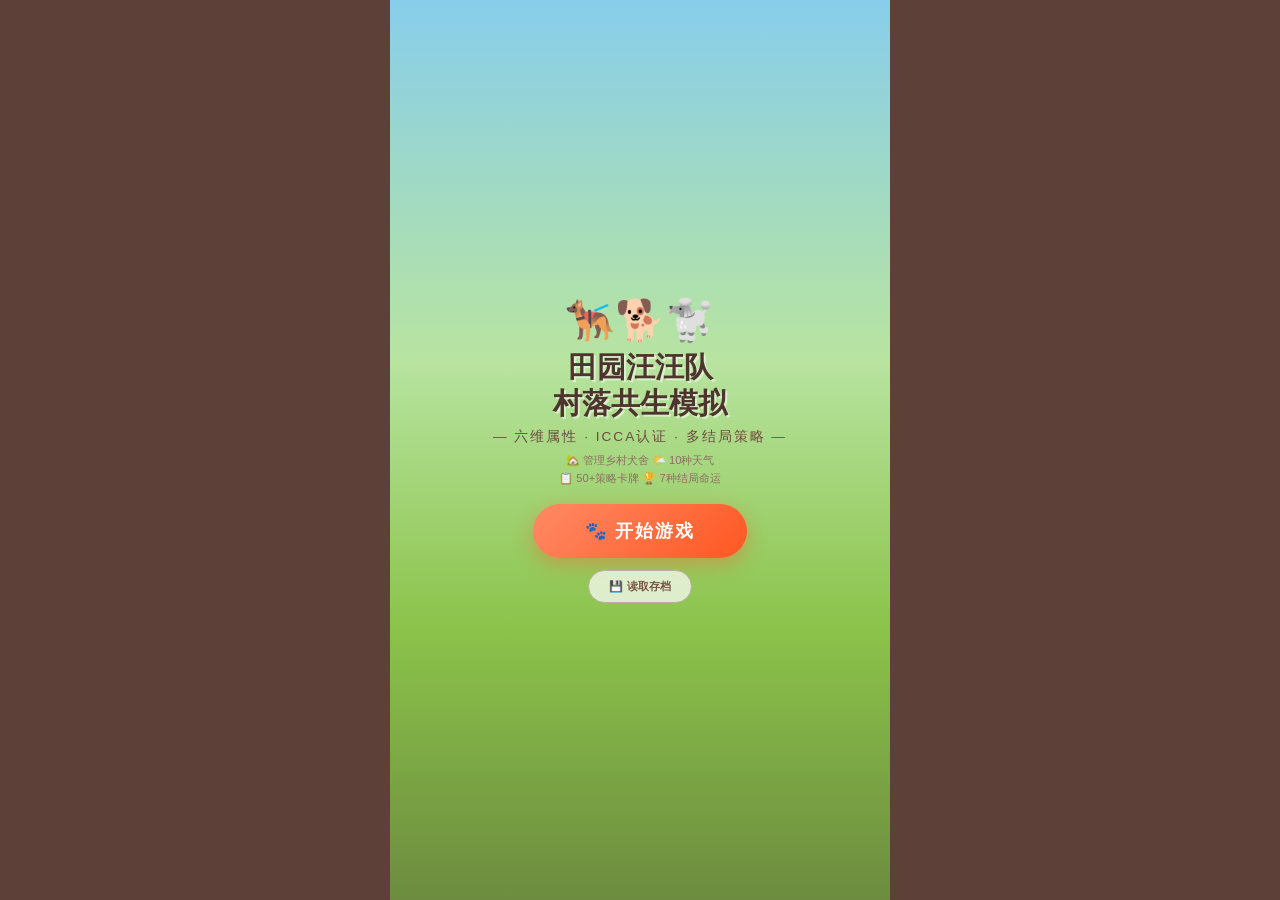
==== index.html @ 9fbe3f51 "Add files via upload" ====
<!DOCTYPE html>
<!-- saved from url=(0066)http://680636bfd48b4af28b672fd9c0dcc5d0.codebuddy.cloudstudio.run/ -->
<html lang="zh-CN"><head><meta http-equiv="Content-Type" content="text/html; charset=UTF-8"><meta name="viewport" content="width=device-width,initial-scale=1.0,maximum-scale=1.0,user-scalable=no"><title>田园汪汪队</title>
<style>
*{margin:0;padding:0;box-sizing:border-box}
body{font-family:"PingFang SC","Microsoft YaHei",sans-serif;background:#5D4037;overflow-x:hidden;-webkit-tap-highlight-color:transparent;user-select:none}
#app{max-width:500px;min-height:100vh;margin:0 auto;position:relative;overflow:hidden}
.bgl{position:absolute;inset:0;z-index:0;transition:background 1s}
.bg-sunny{background:linear-gradient(180deg,#87CEEB,#A5D6A7 50%,#81C784)}
.bg-spring{background:linear-gradient(180deg,#B3E5FC,#F8BBD0 40%,#C8E6C9)}
.bg-autumn{background:linear-gradient(180deg,#FFCC80,#FFAB91 50%,#A1887F)}
.bg-drizzle{background:linear-gradient(180deg,#90A4AE,#B0BEC5 50%,#C5E1A5)}
.bg-storm{background:linear-gradient(180deg,#37474F,#546E7A 50%,#78909C)}
.bg-night{background:linear-gradient(180deg,#0D1B2A,#1B2838 50%,#263238)}
.bg-sand{background:linear-gradient(180deg,#D7CCC8,#A1887F 50%,#8D6E63)}
.bg-snow{background:linear-gradient(180deg,#E3F2FD,#BBDEFB 50%,#CFD8DC)}
.bg-rainbow{background:linear-gradient(180deg,#B3E5FC,#FFF9C4 30%,#C8E6C9 60%,#FFE0B2 85%,#81C784)}
.bg-fog{background:linear-gradient(180deg,#CFD8DC,#ECEFF1 50%,#D7CCC8)}
#tscr{position:absolute;inset:0;z-index:100;display:flex;flex-direction:column;align-items:center;justify-content:center;background:linear-gradient(180deg,#87CEEB,#b8e4a0 40%,#8BC34A 70%,#6d8c3f);padding:16px}
.tp{font-size:2.5em;animation:bounce 1s infinite alternate}@keyframes bounce{from{transform:translateY(0)}to{transform:translateY(-8px)}}
.tl{font-size:1.8em;font-weight:900;color:#4E342E;text-shadow:2px 2px 0 rgba(255,255,255,0.5);text-align:center;line-height:1.25;margin:6px 0}
.ts{font-size:0.85em;color:#6D4C41;margin-bottom:6px;letter-spacing:2px}
.td{font-size:0.7em;color:#8D6E63;line-height:1.6;text-align:center;margin-bottom:16px;max-width:300px}
.bs1{padding:15px 52px;font-size:1.1em;font-weight:700;background:linear-gradient(135deg,#FF8A65,#FF5722);color:#fff;border:none;border-radius:50px;box-shadow:0 6px 20px rgba(255,87,34,0.4);cursor:pointer;letter-spacing:2px}
.bs1:active{transform:scale(0.95)}
#pscr{position:absolute;inset:0;z-index:110;display:none;flex-direction:column;align-items:center;justify-content:center;background:rgba(0,0,0,0.6);padding:16px}
#pscr.on{display:flex}
.pb{background:#FFFBF5;border-radius:20px;padding:20px 16px;max-width:400px;width:100%;text-align:center;box-shadow:0 12px 40px rgba(0,0,0,0.3)}
.pti{font-size:1.1em;font-weight:800;color:#4E342E;margin-bottom:4px}
.pts{font-size:0.75em;color:#8D6E63;margin-bottom:14px;line-height:1.4}
.po{display:block;width:100%;padding:12px;margin-bottom:8px;border:2px solid #E0E0E0;border-radius:14px;background:#fff;text-align:left;cursor:pointer;transition:all .2s}
.po:active{background:#FFF3E0;border-color:#FF8A65}
.poi{font-size:1.4em;margin-right:6px;vertical-align:middle}
.pon{font-weight:700;color:#5D4037;font-size:0.9em}
.pod{font-size:0.68em;color:#8D6E63;margin-top:2px}
#gs{position:absolute;inset:0;z-index:50;display:none;flex-direction:column}
#gs.on{display:flex}
.topb{display:flex;justify-content:space-between;align-items:center;padding:8px 12px;background:rgba(255,255,255,0.78);backdrop-filter:blur(10px);-webkit-backdrop-filter:blur(10px);border-bottom:1px solid rgba(139,195,74,0.3);z-index:5;flex-wrap:wrap;gap:4px}
.wi{display:flex;align-items:center;gap:5px;font-size:0.82em;font-weight:700;color:#4E342E}
.ib{font-size:0.65em;font-weight:700;padding:3px 10px;border-radius:12px;background:#E8F5E9;color:#2E7D32;border:1px solid #A5D6A7}
.tb{font-size:0.75em;font-weight:700;color:#6D4C41;background:rgba(255,255,255,0.8);padding:3px 12px;border-radius:16px;border:1px solid rgba(139,195,74,0.4)}
.iw{padding:6px 12px;background:rgba(255,255,255,0.6);z-index:5}
.il{font-size:0.68em;font-weight:700;color:#4E342E;margin-bottom:4px}
.isd{display:flex;gap:4px}
.ist{flex:1;height:10px;border-radius:5px;background:rgba(0,0,0,0.08);overflow:hidden}
.isf{height:100%;border-radius:5px;transition:width .5s}
.ist.lk .isf{background:#BDBDBD}.ist.dn .isf{background:#66BB6A}.ist.ac .isf{background:#FFA726}
.isn{display:flex;justify-content:space-between;font-size:0.55em;color:#8D6E63;padding:0 2px;margin-top:2px}
.isp{text-align:center;font-size:0.62em;font-weight:700;margin-top:3px}
.aw{padding:6px 12px;background:rgba(255,255,255,0.5);z-index:5}
.ag6{display:grid;grid-template-columns:1fr 1fr;gap:4px 8px}
.ar1{display:flex;flex-direction:column;gap:1px}
.art{display:flex;justify-content:space-between;font-size:0.67em;font-weight:700}
.atr{height:6px;background:rgba(0,0,0,0.08);border-radius:3px;overflow:hidden}
.af1{height:100%;border-radius:3px;transition:width .5s}
.cm{display:flex;gap:6px;overflow-x:auto;padding:4px 12px;background:rgba(255,255,255,0.45);z-index:5;-webkit-overflow-scrolling:touch}
.cmc{flex-shrink:0;padding:4px 10px;border-radius:12px;font-size:0.6em;font-weight:700;background:rgba(255,255,255,0.8);border:1px solid #E0E0E0;cursor:pointer;white-space:nowrap}
.cmc:active{background:#FFF3E0}
.mc{flex:1;display:flex;overflow:hidden;z-index:5}
.ca{flex:1;overflow-y:auto;padding:8px 10px 12px;-webkit-overflow-scrolling:touch}
.sb{width:44px;background:rgba(255,255,255,0.55);display:flex;flex-direction:column;align-items:center;padding-top:6px;gap:4px;border-left:1px solid rgba(139,195,74,0.3)}
.sbb{width:34px;height:34px;border-radius:10px;background:rgba(255,255,255,0.8);border:1px solid #E0E0E0;display:flex;align-items:center;justify-content:center;font-size:1em;cursor:pointer;position:relative}
.sbb:active{background:#FFF3E0}.sbb .dot{position:absolute;top:-2px;right:-2px;width:8px;height:8px;border-radius:50%;background:#FF5722}
.sl{display:inline-block;font-size:0.74em;font-weight:700;color:#6D4C41;background:rgba(255,255,255,0.6);padding:4px 12px;border-radius:14px;margin-bottom:6px}
.tgr{display:flex;gap:4px;margin-bottom:6px;flex-wrap:wrap}
.tgb{padding:3px 10px;font-size:0.62em;font-weight:600;border-radius:10px;border:1px solid #E0E0E0;background:rgba(255,255,255,0.7);cursor:pointer;white-space:nowrap}
.tgb.on{background:#FF8A65;color:#fff;border-color:#FF5722}
.cdg{display:grid;grid-template-columns:1fr 1fr;gap:6px}
.cd1{background:rgba(255,255,255,0.9);border-radius:12px;padding:10px 8px;cursor:pointer;box-shadow:0 2px 8px rgba(0,0,0,0.06);border:2px solid transparent;position:relative;overflow:hidden;transition:all .2s}
.cd1:active{transform:scale(0.96)}.cd1.ch{border-color:#FF5722;box-shadow:0 0 0 3px rgba(255,87,34,0.2);background:#FFF3E0}
.cd1.lk{opacity:0.4;pointer-events:none;filter:grayscale(0.3)}
.ctg{position:absolute;top:5px;right:5px;font-size:0.5em;padding:1px 6px;border-radius:7px;font-weight:700;color:#fff}
.ctg-r{background:#E91E63}.ctg-w{background:#1976D2}.ctg-d{background:#D32F2F}.ctg-l{background:#9E9E9E}.ctg-s{background:#00897B}
.ci1{font-size:1.2em;margin-bottom:2px}.ct1{font-size:0.72em;font-weight:700;color:#4E342E;line-height:1.25;margin-bottom:2px}
.cs1{font-size:0.6em;color:#795548;line-height:1.3}.sp{color:#2E7D32;font-weight:700}.sm{color:#C62828;font-weight:700}
.ch1{font-size:0.55em;color:#9E9E9E;margin-top:2px}
.br{display:flex;gap:8px;padding:8px 10px 14px;z-index:5}
.bk{flex:1;padding:10px;font-size:0.78em;font-weight:600;background:rgba(255,255,255,0.75);color:#795548;border:2px solid #BCAAA4;border-radius:12px;cursor:pointer;text-align:center}
.bc{flex:2;padding:10px;font-size:0.84em;font-weight:700;background:linear-gradient(135deg,#FF8A65,#FF5722);color:#fff;border:none;border-radius:12px;cursor:pointer;box-shadow:0 3px 10px rgba(255,87,34,0.3);letter-spacing:1px}
.bc:disabled{opacity:0.35;pointer-events:none}
.mbg{display:none;position:fixed;inset:0;z-index:200;background:rgba(0,0,0,0.45);justify-content:center;align-items:center;padding:16px}
.mbg.on{display:flex}
.mbx{background:#FFFBF5;border-radius:18px;padding:18px 16px;max-width:380px;width:100%;max-height:85vh;overflow-y:auto;box-shadow:0 12px 36px rgba(0,0,0,0.25);-webkit-overflow-scrolling:touch}
.mbx.wd{max-width:440px}
.mt{font-size:1em;font-weight:800;color:#4E342E;text-align:center;margin-bottom:12px}
.mbtn{display:block;width:100%;padding:10px 12px;margin-bottom:6px;border-radius:12px;border:2px solid #E0E0E0;background:#fff;font-size:0.8em;cursor:pointer;text-align:left;font-weight:600;color:#5D4037}
.mbtn:active{background:#FFF3E0;border-color:#FF8A65}
.mbs{font-size:0.7em;color:#795548;margin-top:2px;font-weight:400}
.mcc{width:100%;padding:8px;font-size:0.75em;background:transparent;color:#9E9E9E;border:none;cursor:pointer;border-radius:8px;margin-top:2px}
.evi{font-size:2.8em;margin-bottom:8px}.evn{font-size:1em;font-weight:800;color:#4E342E;margin-bottom:6px}
.evt{font-size:0.78em;color:#795548;margin-bottom:4px;line-height:1.4}
.eve{font-size:0.74em;color:#6D4C41;margin-bottom:12px}
.evc{display:flex;flex-direction:column;gap:6px;margin-bottom:10px}
.evch{padding:10px 12px;border-radius:10px;border:2px solid #E0E0E0;background:#fff;cursor:pointer;font-size:0.78em;font-weight:600;color:#5D4037;text-align:left}
.evch:active{background:#FFF8E1}
.bo{padding:10px 40px;font-size:0.85em;font-weight:700;background:#FF8A65;color:#fff;border:none;border-radius:30px;cursor:pointer}
.pl{display:flex;flex-direction:column;gap:8px}
.pii{display:flex;align-items:center;gap:8px;padding:8px;border-radius:12px;background:rgba(255,255,255,0.6);cursor:pointer}
.pi-ico{font-size:1.6em}.pi-nm{font-size:0.78em;font-weight:700;color:#4E342E}.pi-de{font-size:0.65em;color:#8D6E63}
.pi-br{height:5px;background:rgba(0,0,0,0.08);border-radius:3px;margin-top:3px}.pi-fl{height:100%;border-radius:3px;background:#66BB6A;transition:width .3s}
.kc{background:#FFF8E1;border-radius:12px;padding:12px;margin-bottom:8px;border:2px dashed #FFCC80}
.kci{font-size:1.8em;margin-bottom:4px}.kct{font-size:0.8em;font-weight:700;color:#E65100;margin-bottom:4px}
.kcx{font-size:0.68em;color:#6D4C41;line-height:1.5}.kn{display:inline-block;padding:2px 8px;border-radius:8px;background:#FF5722;color:#fff;font-size:0.6em;font-weight:700;margin-left:6px}
.agr{display:grid;grid-template-columns:1fr 1fr;gap:6px}
.aci{padding:8px;border-radius:10px;background:rgba(255,255,255,0.6);text-align:center;border:1px solid #E0E0E0}
.aci.dn{background:#FFF3E0;border-color:#FFCC80}.aci-ico{font-size:1.4em}.aci-nm{font-size:0.65em;font-weight:700;color:#4E342E;margin-top:2px}.aci-st{font-size:0.58em;color:#9E9E9E;margin-top:2px}.aci.dn .aci-st{color:#FF8A65}
.rp{font-size:0.8em;font-weight:700;color:#4E342E;margin-bottom:4px}
.ri{display:flex;justify-content:space-between;font-size:0.7em;padding:3px 0;border-bottom:1px dotted #E0E0E0}
.rsc{padding:2px 8px;border-radius:8px;font-size:0.75em;font-weight:700}
.rse{background:#E8F5E9;color:#2E7D32}.rsg{background:#FFF8E1;color:#F57F17}.rsp{background:#FFEBEE;color:#C62828}
#escr{display:none;position:fixed;inset:0;z-index:300;flex-direction:column;justify-content:center;align-items:center;padding:16px}
#escr.on{display:flex}
.eb{position:absolute;inset:0}.eb-p{background:linear-gradient(180deg,#FFF176,#A5D6A7,#66BB6A)}.eb-n{background:linear-gradient(180deg,#CFD8DC,#FFECB3,#FFF9C4)}.eb-b{background:linear-gradient(180deg,#37474F,#546E7A,#455A64)}.eb-h{background:linear-gradient(180deg,#FFE082,#FFCC80,#FF8A65,#E91E63,#9C27B0)}
.ep{position:relative;z-index:1;background:rgba(255,255,255,0.93);border-radius:20px;padding:24px 18px;max-width:400px;width:100%;text-align:center;box-shadow:0 16px 60px rgba(0,0,0,0.3);max-height:90vh;overflow-y:auto}
.ei{font-size:3em;margin-bottom:8px}.et{font-size:1.3em;font-weight:900;color:#4E342E;margin-bottom:4px}.esu{font-size:0.85em;font-weight:700;color:#E91E63;margin-bottom:8px}.esc{font-size:1.8em;font-weight:800;color:#E91E63;margin:8px 0}
.ed{text-align:left;font-size:0.72em;color:#6D4C41;line-height:1.8;margin-bottom:10px}
.esy{font-size:0.78em;color:#5D4037;line-height:1.6;margin-bottom:14px;text-align:left;background:#FFF8E1;padding:10px;border-radius:10px}
.ecer{font-size:0.7em;color:#8D6E63;margin-bottom:10px}
.btr{padding:13px 44px;font-size:0.95em;font-weight:700;background:linear-gradient(135deg,#FF8A65,#FF5722);color:#fff;border:none;border-radius:50px;cursor:pointer;box-shadow:0 4px 16px rgba(255,87,34,0.35)}
.bsh{padding:10px 30px;font-size:0.8em;font-weight:600;background:#fff;color:#FF5722;border:2px solid #FF5722;border-radius:50px;cursor:pointer;margin:4px}
.ss{padding:10px;border-radius:12px;border:2px solid #E0E0E0;background:#fff;margin-bottom:6px;cursor:pointer;display:flex;justify-content:space-between;align-items:center}
.ss.fl{border-color:#FF8A65}.ssi{font-size:0.72em;color:#5D4037}
.spi{padding:10px;border-radius:10px;background:rgba(255,255,255,0.6);margin-bottom:6px;display:flex;align-items:center;gap:8px}
.spic{font-size:1.8em}.spit{font-size:0.75em;font-weight:700;color:#4E342E}.spid{font-size:0.63em;color:#8D6E63}.spil{font-size:0.6em;color:#795548}
.hidden{display:none!important}
@media(max-width:360px){.tl{font-size:1.5em}.cdg{grid-template-columns:1fr 1fr;gap:4px}.cd1{padding:8px 6px}.ct1{font-size:0.68em}.cs1{font-size:0.56em}}
/* Dialogue & Illustration System */
#dlgM{display:none;position:fixed;inset:0;z-index:250;flex-direction:column;justify-content:flex-end;align-items:center;padding:0 0 20px 0}
#dlgM.on{display:flex}
.dlg-bg{position:absolute;inset:0;background:rgba(0,0,0,0.6)}
.dlg-stage{position:relative;z-index:1;width:100%;max-width:480px;display:flex;flex-direction:column;gap:0;align-items:center}
.dlg-illus{width:90%;height:160px;border-radius:20px 20px 0 0;overflow:hidden;position:relative;display:flex;align-items:center;justify-content:center}
.dlg-illus img{display:none}
.dlg-illus .illus-scene{font-size:4em;text-align:center;line-height:1.3;animation:illusIn 0.5s ease}
.dlg-illus .illus-chars{display:flex;gap:16px;justify-content:center;align-items:flex-end}
.dlg-illus .illus-char{text-align:center;animation:charPop 0.4s ease;font-size:3em}
.dlg-illus .illus-char .char-name{font-size:0.18em;display:block;margin-top:2px;color:#fff;text-shadow:0 1px 3px rgba(0,0,0,0.6);font-weight:700}
@keyframes illusIn{from{opacity:0;transform:scale(0.8)}to{opacity:1;transform:scale(1)}}
@keyframes charPop{from{opacity:0;transform:translateY(20px)}to{opacity:1;transform:translateY(0)}}
.illus-sunny{background:linear-gradient(180deg,#87CEEB,#A5D6A7)}
.illus-dusk{background:linear-gradient(180deg,#FFCC80,#FF8A65)}
.illus-night{background:linear-gradient(180deg,#1A237E,#283593)}
.illus-rain{background:linear-gradient(180deg,#546E7A,#78909C)}
.illus-snow{background:linear-gradient(180deg,#E3F2FD,#BBDEFB)}
.illus-rainbow{background:linear-gradient(180deg,#FFF176,#C8E6C9,#E1BEE7)}
.illus-green{background:linear-gradient(180deg,#A5D6A7,#81C784,#4CAF50)}
.dlg-box{width:90%;background:#FFFBF5;border-radius:0 0 20px 20px;padding:16px 14px;position:relative;box-shadow:0 -4px 20px rgba(0,0,0,0.15)}
.dlg-avatar{width:56px;height:56px;border-radius:50%;background:#FFF3E0;display:flex;align-items:center;justify-content:center;font-size:2em;position:absolute;top:-32px;left:16px;border:3px solid #fff;box-shadow:0 2px 8px rgba(0,0,0,0.15)}
.dlg-name{font-size:0.78em;font-weight:800;color:#E65100;margin:6px 0 4px 64px}
.dlg-text{font-size:0.82em;color:#4E342E;line-height:1.6;min-height:60px;margin-bottom:12px}
.dlg-text.typewriter{letter-spacing:1px}
.dlg-next{float:right;padding:8px 24px;font-size:0.8em;font-weight:700;background:#FF8A65;color:#fff;border:none;border-radius:20px;cursor:pointer;animation:pulse 2s infinite}
@keyframes pulse{0%,100%{opacity:1}50%{opacity:0.6}}
.dlg-choice-wrap{display:flex;flex-direction:column;gap:6px;clear:both}
.dlg-choice{padding:10px 14px;border-radius:12px;border:2px solid #E0E0E0;background:#fff;font-size:0.78em;cursor:pointer;font-weight:600;color:#5D4037;text-align:left;transition:all 0.2s}
.dlg-choice:active{background:#FFF3E0;border-color:#FF8A65}
.dlg-skip{font-size:0.65em;color:#BDBDBD;text-align:center;cursor:pointer;margin-top:8px;clear:both}
/* Portrait-only variant */
.dlg-illus.portrait{height:200px}
.portrait-frame{display:flex;align-items:center;gap:20px;justify-content:center}
.portrait-char{font-size:5em;animation:charPop 0.5s ease;filter:drop-shadow(0 4px 8px rgba(0,0,0,0.3))}
.portrait-info{text-align:left}
.portrait-name{font-size:1.2em;font-weight:900;color:#fff;text-shadow:0 2px 6px rgba(0,0,0,0.5)}
.portrait-title{font-size:0.7em;color:rgba(255,255,255,0.85);margin-top:4px}
</style></head><body>
<div id="app">
<div class="bgl bg-sunny" id="bgl"></div>
<div id="tscr"><div class="tp">🐕‍🦺🐕🐩</div><div class="tl">田园汪汪队<br>村落共生模拟</div><div class="ts">— 六维属性 · ICCA认证 · 多结局策略 —</div><div class="td">🏡 管理乡村犬舍 🌤️ 10种天气<br>📋 50+策略卡牌 🏆 7种结局命运</div><button class="bs1" id="btnS">🐾 开始游戏</button><div style="margin-top:12px;display:flex;gap:8px"><button style="padding:8px 20px;font-size:0.7em;font-weight:600;background:rgba(255,255,255,0.7);color:#795548;border:1px solid #BCAAA4;border-radius:20px;cursor:pointer" id="btnL">💾 读取存档</button></div></div>
<div id="pscr"><div class="pb"><div class="pti">🐾 选择保育定位</div><div class="pts">不同定位影响卡牌权重和结局方向</div><button class="po" id="poDog"><span class="poi">🐶</span><span class="pon">犬群优先型</span><div class="pod">DW属性权重+30%，解锁医疗喂养卡牌</div></button><button class="po" id="poEco"><span class="poi">🌳</span><span class="pon">生态优先型</span><div class="pod">ES属性权重+30%，解锁栖息地修复卡牌</div></button><button class="po" id="poComm"><span class="poi">🏘️</span><span class="pon">社区共生型</span><div class="pod">CT属性权重+30%，解锁社区共建卡牌</div></button></div></div>
<div id="gs"><div class="topb"><div class="wi"><span id="we">☀️</span><span id="wn">晴日暖阳</span></div><span class="ib" id="ib">📋筹备申请</span><div class="tb">第<b id="tn">1</b>/30周</div></div>
<div class="iw"><div class="il">🏅 ICCA社区保育地认证</div><div class="isd" id="isd"></div><div class="isn"><span>筹备申请</span><span>实地评估</span><span>正式挂牌</span></div><div class="isp" style="color:#FF8A65" id="isp"></div></div>
<div class="aw"><div class="ag6" id="ag6"></div></div>
<div class="cm" id="cm"></div>
<div class="mc"><div class="ca"><span class="sl">📋 选择行动</span><div class="tgr" id="tgr"></div><div class="cdg" id="cdg"></div></div>
<div class="sb"><div class="sbb" id="sbP">🤝</div><div class="sbb" id="sbK">📖<span class="dot" id="kdot" style="display:none"></span></div><div class="sbb" id="sbA">🏆</div><div class="sbb" id="sbR">📊</div><div class="sbb" id="sbSp">🏔️</div><div class="sbb" id="sbSv">💾</div></div></div>
<div class="br"><button class="bk" id="btnSkip">😴 暂缓休整</button><button class="bc" id="btnCf" disabled="">✅ 确认执行</button></div></div>
<div class="mbg" id="chM"><div class="mbx" id="chB"></div></div>
<div class="mbg" id="evM"><div class="mbx" id="evB"></div></div>
<div class="mbg" id="ifM"><div class="mbx wd" id="ifB"></div></div>
<div class="mbg" id="qzM"><div class="mbx" id="qzB"></div></div>
<div id="escr"><div class="eb" id="eB"></div><div class="ep" id="eP"></div></div>
<div id="dlgM"><div class="dlg-bg"></div><div class="dlg-stage" id="dlgS"></div></div>
</div>
<script>
(function(){
"use strict";

// DOM
const $=id=>document.getElementById(id);
let bgl,tscr,pscr,gs,we,wn,ib,tn,isd,isp,ag6,cm,tgr,cdg,bCf,bSk,bS,kdot;
let chM,chB,evM,evB,ifM,ifB,qzM,qzB,escr,eB,eP,dlgM,dlgS,dlgAvatar,dlgName,dlgText,dlgNext,dlgChoices,dlgSkip;
function iD(){
bgl=$('bgl');tscr=$('tscr');pscr=$('pscr');gs=$('gs');
we=$('we');wn=$('wn');ib=$('ib');tn=$('tn');isd=$('isd');isp=$('isp');
ag6=$('ag6');cm=$('cm');tgr=$('tgr');cdg=$('cdg');
bCf=$('btnCf');bSk=$('btnSkip');bS=$('btnS');kdot=$('kdot');
chM=$('chM');chB=$('chB');evM=$('evM');evB=$('evB');
ifM=$('ifM');ifB=$('ifB');qzM=$('qzM');qzB=$('qzB');
escr=$('escr');eB=$('eB');eP=$('eP');
dlgM=$('dlgM');dlgS=$('dlgS');
}iD();

// Constants
const AK=['DW','ES','CT','FS','PH','CE'],AN={DW:'犬群福利',ES:'生态安全',CT:'社区信任',FS:'资金稳定',PH:'公众热度',CE:'保育认证'};
const AW={DW:1.2,ES:1.5,CT:1.3,FS:0.8,PH:1.0,CE:2.0};
const CK=['boundary','governance','dual','value'],CN={boundary:'🐾保育空间边界',governance:'🤝社区协同治理',dual:'🌱生态犬只保护',value:'🏡多元价值共生'};
const WL=[{id:'晴日暖阳',e:'☀️',c:'bg-sunny',w:16},{id:'微风暮春',e:'🌸',c:'bg-spring',w:14},{id:'秋高气爽',e:'🍂',c:'bg-autumn',w:12},{id:'绵绵小雨',e:'🌧️',c:'bg-drizzle',w:10},{id:'连绵暴雨',e:'⛈️',c:'bg-storm',w:8},{id:'浓墨暗夜',e:'🌙',c:'bg-night',w:7},{id:'狂风沙尘',e:'💨',c:'bg-sand',w:6},{id:'暴雪寒天',e:'❄️',c:'bg-snow',w:6},{id:'雨后虹光',e:'🌈',c:'bg-rainbow',w:4},{id:'浓雾锁山',e:'🌫️',c:'bg-fog',w:4}];

function rW(){let t=0;WL.forEach(w=>t+=w.w);let r=Math.random()*t;for(let w of WL){r-=w.w;if(r<=0)return w;}return WL[0];}
function sW(w){S.weather=w.id;we.textContent=w.e;wn.textContent=w.id;bgl.className='bgl '+w.c;}

// State
let S,eq=[];
function nS(){return {DW:80,ES:70,CT:75,FS:90,PH:60,CE:30,turn:1,weather:'晴日暖阳',ceCap:180,ceCapReduced:false,chosen:null,choiceData:null,fsNeg:0,ongoingPenalty:null,gameOver:false,iccaPhase:1,iccaApplied:false,iccaRetry:0,iccaRetryCD:0,criteria:{boundary:15,governance:20,dual:18,value:8},pos:'',posWB:{},partners:{petbrand:{unlocked:1,favor:0},agri:{unlocked:1,favor:0},uni:{unlocked:1,favor:0},foundation:{unlocked:0,favor:0},media:{unlocked:1,favor:0}},_lC:[],_kT:0,_qA:0,_aF:{},_aFS:0,_aVC:0,_aVN:0,_aMC:0,_aVol:0,rData:[],spaces:{hill:{lv:1},farm:{lv:1},green:{lv:1}},_ended:0,_eT:'',_eS:'',cF:'all',_buffDogFood:0,_buffEco:0,_buffVol:0,_buffFund:0,_buffPub:0,_dFlags:{},_dQueue:[],_dPause:0};}
S=nS();

// Helpers
function cv(k,v){return Math.max(0,Math.min(S.ceCap,Math.round(v)));}
function vl(k){return cv(k,S[k]||0);}
function pc(k){return Math.round(vl(k)/180*100);}
function ac(v){return v>100?'#2E7D32':v>50?'#E65100':v>20?'#C62828':'#B71C1C';}
function fe(ef){if(!ef)return'';let a=[];for(let k in ef){if(k==='label')continue;let v=ef[k];if(typeof v==='object'&&v.lo!==undefined)v=v.lo+'~'+v.hi;let s=Number(v)>0?'+':'',c=Number(v)>0?'sp':'sm';a.push(`<span class="${c}">${s}${v} ${AN[k]||k}</span>`);}return a.join(' ');}
function ae(ef){if(!ef)return;for(let k in ef){let v=ef[k];if(typeof v==='object'&&v.lo!==undefined)S[k]=(S[k]||0)+Math.floor(Math.random()*(v.hi-v.lo+1))+v.lo;else if(typeof v==='number')S[k]=(S[k]||0)+v;}}
function ca(){AK.forEach(k=>S[k]=cv(k,S[k]));}
function rd(mn,mx){return Math.floor(Math.random()*(mx-mn+1))+mn;}

// Cards
const RC=[{id:'R01',ic:'💉',nm:'全犬狂犬疫苗接种',ef:{DW:12,CT:5,FS:-6},ch:[{l:'免费接种',DW:12,CT:5,FS:-6},{l:'低价自费',DW:9,FS:4,CT:-3}],ou:function(){S._aF.R01=1;S._aVN++;}},{id:'R02',ic:'🏥',nm:'分龄绝育手术',ef:{DW:10,ES:3,FS:-8},ch:[{l:'普惠绝育',DW:10,ES:3,FS:-8},{l:'精简绝育',DW:6,ES:1,FS:-3}]},{id:'R03',ic:'🥫',nm:'幼犬辅食采购',ef:{DW:15,FS:-10},ch:[{l:'高端辅食',DW:15,FS:-10},{l:'平价口粮',DW:8,FS:-3}]},{id:'R04',ic:'🔧',nm:'病犬隔离病房修缮',ef:{DW:11,FS:-7},tip:'降低疫病随机概率'},{id:'R05',ic:'🌱',nm:'周边草木复种',ef:{ES:13},crt:'boundary',crtC:8},{id:'R06',ic:'🏔️',nm:'山野兽洞巡查',ef:{ES:9},crt:'dual',crtC:5},{id:'R07',ic:'💧',nm:'水源地围挡建设',ef:{ES:10,CT:4,FS:-5},crt:'dual',crtC:6},{id:'R08',ic:'📢',nm:'进村养犬普法',ef:{CT:14},ch:[{l:'免费科普',CT:14},{l:'有偿上门',CT:-5,FS:7}],crt:'governance',crtC:8},{id:'R09',ic:'🎫',nm:'家养犬绝育优惠赠送',ef:{CT:12,FS:-5},crt:'governance',crtC:6},{id:'R10',ic:'💝',nm:'宠物店联名募捐',ef:{FS:11,PH:7},crt:'value',crtC:5},{id:'R11',ic:'📱',nm:'犬舍日常短视频',ef:{PH:15},ou:function(){S._aVC++;}},{id:'R12',ic:'📊',nm:'犬群健康普查',ef:{DW:7},ou:function(){S._aMC++;}},{id:'R13',ic:'🔬',nm:'生态环境监测',ef:{ES:8},ou:function(){S._aMC++;}},{id:'R14',ic:'📝',nm:'村民满意度调查',ef:{CT:6},crt:'governance',crtC:5},{id:'R15',ic:'📋',nm:'资金使用公示',ef:{CT:5,PH:4},crt:'value',crtC:5}];
const WCM={'晴日暖阳':{id:'W01',ic:'🎪',nm:'山林领养开放日',ef:{CT:10,PH:12,DW:5},crt:'governance',crtC:8,ou:function(){S._aF.W01=1;}},'微风暮春':{id:'W05',ic:'🌿',nm:'户外投喂',ef:{DW:10,PH:4}},'秋高气爽':{id:'W06',ic:'🔍',nm:'野外搜救',ef:{DW:11,ES:7}},'连绵暴雨':{id:'W02',ic:'🚿',nm:'犬舍排水抢修',ef:{DW:8},tip:'规避FS-15漏水'},'暴雪寒天':{id:'W03',ic:'🔥',nm:'暖粮公益众筹',ef:{FS:18,PH:6},crt:'value',crtC:6},'浓墨暗夜':{id:'W04',ic:'🏮',nm:'夜间深山搜救',ef:{DW:16,CT:-6}},'雨后虹光':{id:'W08',ic:'🎥',nm:'保育直播',ef:{CE:10,DW:3,ES:3,CT:3,FS:3,PH:3},crt:'value',crtC:8},'浓雾锁山':{id:'W07',ic:'📋',nm:'生态探查',ef:{ES:14,CE:5},crt:'dual',crtC:8}};
const RARE=[{id:'U01',ic:'📐',nm:'对接农林院调研队',ul:{ES:100},ef:{CE:22,ES:18,FS:-9},crt:'dual',crtC:12},{id:'U02',ic:'📄',nm:'乡村公益补贴申请',ul:{CT:90},ef:{FS:32,CT:5},crt:'value',crtC:8},{id:'U03',ic:'👥',nm:'组建村民保育志愿队',ul:{CT:85,ES:85},ef:{CE:25,CT:10,ES:10},crt:'governance',crtC:15,ou:function(){S._aVol+=20;}},{id:'U04',ic:'🔬',nm:'山林原生物种普查',ul:{CE:40},ef:{CE:18,ES:15},crt:'dual',crtC:10,ou:function(){S._aMC+=3;}},{id:'U05',ic:'🌾',nm:'共建生态试验田',ul:{ES:60,CE:30},ef:{CE:16,ES:12,FS:-8},crt:'value',crtC:8},{id:'U06',ic:'🏅',nm:'公益基地挂牌仪式',ul:{CE:120},ef:{CE:30,PH:15,CT:12},crt:'boundary',crtC:15}];
const POS_R={dog:[{id:'PD01',ic:'🏠',nm:'流浪犬临时安置点建设',ef:{DW:18,FS:-8,CE:5},crt:'boundary',crtC:6},{id:'PD02',ic:'🧓',nm:'老年犬关怀计划',ef:{DW:14,CT:6,FS:-4}},{id:'PD03',ic:'🩹',nm:'伤残犬救助专项',ef:{DW:20,FS:-12,CT:3}}],eco:[{id:'PE01',ic:'🦌',nm:'野生动物通道搭建',ef:{ES:18,CE:6,FS:-7},crt:'boundary',crtC:8},{id:'PE02',ic:'🌿',nm:'原生植物复种计划',ef:{ES:14,CE:4},crt:'dual',crtC:6},{id:'PE03',ic:'🗺️',nm:'犬只活动区域划定',ef:{ES:12,CT:5,DW:4},crt:'boundary',crtC:6}],comm:[{id:'PC01',ic:'🏫',nm:'村民养犬培训学校',ef:{CT:18,PH:8,FS:-5},crt:'governance',crtC:8},{id:'PC02',ic:'🦮',nm:'犬只巡逻队组建',ef:{CT:14,DW:6},crt:'governance',crtC:6},{id:'PC03',ic:'🎪',nm:'乡村宠物友好市集',ef:{CT:12,PH:10,FS:6},crt:'value',crtC:6}]};
const BAD=[{id:'N01',ic:'⚠️',nm:'倒卖适龄幼犬',ef:{FS:45,DW:-30,CT:-25},permCE:-15,pd:'CE上限永久-15'},{id:'N02',ic:'🚫',nm:'违规占地扩犬舍',ef:{FS:20,ES:-35},ongCT:4,od:'每回合自动CT-4',crt:'boundary',crtC:-20}];
const PTC=[{pid:'petbrand',ic:'🥫',nm:'联名爱心粮',ef:{FS:15,PH:8}},{pid:'agri',ic:'🌾',nm:'专家指导种植',ef:{ES:12,CE:6}},{pid:'uni',ic:'🧑‍🎓',nm:'招募志愿者',ef:{DW:10,CT:7,FS:-3}},{pid:'foundation',ic:'📋',nm:'申请保育项目',ef:{FS:30,CE:10},uct:70},{pid:'media',ic:'🎥',nm:'拍摄纪录片',ef:{PH:20,CT:5}}];
const SPC=[{id:'hill',ic:'🏔️',nm:'后山栖息地',desc:'犬只自由活动区+野生动物庇护所',ml:3,cFS:[0,15,30],uEf:[{ES:6},{ES:10,DW:4},{ES:16,CE:8}],lN:['未开发','生态巡查','饮水点','原生植物区'],acts:[{id:'SH01',ic:'🔍',nm:'后山生态巡查',ef:{ES:8,CE:3},lv:1},{id:'SH02',ic:'💧',nm:'搭建饮水点',ef:{ES:12,DW:3,FS:-4},lv:2},{id:'SH03',ic:'🌳',nm:'原生植物保护区',ef:{ES:18,CE:6,FS:-6},lv:3}]},{id:'farm',ic:'🌾',nm:'农田共生区',desc:'有机菜园+农作物看护区',ml:3,cFS:[0,12,25],uEf:[{FS:8},{FS:14,CT:4},{FS:22,CT:8,ES:4}],lN:['未开发','蔬菜自给','犬粪堆肥','生态农产品'],acts:[{id:'SF01',ic:'🥬',nm:'种植有机蔬菜',ef:{FS:10,DW:4},lv:1},{id:'SF02',ic:'♻️',nm:'犬粪堆肥系统',ef:{FS:8,ES:6,CE:4},lv:2},{id:'SF03',ic:'🛒',nm:'农产品售卖',ef:{FS:20,PH:8,CT:5},lv:3}]},{id:'green',ic:'🏡',nm:'村落绿地',desc:'村民休闲+犬只互动区',ml:3,cFS:[0,10,22],uEf:[{CT:6},{CT:12,PH:6},{CT:18,PH:12,DW:5}],lN:['未开发','宠物游乐设施','社区活动','宠物友好示范街'],acts:[{id:'SG01',ic:'🎠',nm:'宠物游乐设施',ef:{CT:8,PH:6,FS:-4},lv:1},{id:'SG02',ic:'🎉',nm:'社区犬友活动',ef:{CT:12,PH:8},lv:2},{id:'SG03',ic:'🏘️',nm:'宠物友好示范街',ef:{CT:20,PH:14,FS:-8},lv:3}]}];
const MIS=[{ic:'🍞',nm:'大量投喂不做绝育',desc:'村民大量投喂流浪犬但没做绝育...',wg:{l:'继续投喂吧',ef:{DW:5,ES:-15,CE:-10},crt:'dual',cc:-15},cg:{l:'先绝育再科学投喂',ef:{DW:3,ES:5},crt:'dual',cc:10,cCE:5}},{ic:'🐕',nm:'随意放生外来品种犬',desc:'有人要把宠物犬放生到后山...',wg:{l:'后山那么大没事',ef:{ES:-20,CT:-8},crt:'boundary',cc:-10},cg:{l:'送往救助站找领养',ef:{FS:-5,CT:5},crt:'boundary',cc:8}},{ic:'🗑️',nm:'垃圾丢弃山林',desc:'打扫犬舍后工人想倒到山林里...',wg:{l:'山林大一点垃圾没事',ef:{ES:-12,CT:-6},crt:'dual',cc:-10},cg:{l:'分类处理做有机肥',ef:{ES:6},crt:'dual',cc:8,cCE:4}},{ic:'☠️',nm:'毒杀周边野生动物',desc:'有人说后山野生动物传染疾病...',wg:{l:'投放鼠药毒杀',ef:{ES:-25},crt:'dual',cc:-20,pCE:-10},cg:{l:'搭建防护围栏巡查',ef:{ES:8,FS:-4},crt:'dual',cc:10,cCE:8}},{ic:'🤒',nm:'隐瞒犬只疫病',desc:'发现有犬只疑似传染病...',wg:{l:'先观察几天',ef:{DW:-18,CT:-10},crt:'governance',cc:-12},cg:{l:'立即隔离并公示',ef:{DW:-5,CT:3},crt:'governance',cc:10,cCE:6}},{ic:'📣',nm:'过度商业化募捐',desc:'有人建议夸大悲惨故事吸引捐款...',wg:{l:'编感人故事募捐',ef:{FS:20,PH:-15,CT:-8},crt:'value',cc:-12},cg:{l:'透明公开如实报',ef:{FS:8,PH:5},crt:'value',cc:8}},{ic:'🏗️',nm:'占用基本农田',desc:'犬舍不够用有人提议占农田...',wg:{l:'先建了再说',ef:{ES:-15,CT:-12},crt:'boundary',cc:-15},cg:{l:'申请闲置宅基地',ef:{FS:-10,CT:4},crt:'boundary',cc:8,cCE:5}},{ic:'🚫',nm:'禁止村民进入保育区',desc:'有人建议把保育区完全封闭...',wg:{l:'封闭管理最安全',ef:{CT:-20},crt:'governance',cc:-15},cg:{l:'开放参观并科普',ef:{CT:8,PH:6},crt:'governance',cc:10,cCE:4}}];
const KC=[{ic:'🐕',title:'流浪犬绝育为什么能保护生态？',text:'绝育能控制流浪犬数量，减少它们对野生动物的捕食压力。一只未绝育母犬一年可繁殖两窝，科学绝育是保育第一步！'},{ic:'🦊',title:'如何让狗狗和野生动物和平共处？',text:'划定犬只活动范围，后山核心区禁止犬只进入。给野生动物留出安全通道和饮水点，定期监测双方活动轨迹。'},{ic:'💉',title:'乡村犬舍防疫规范有哪些？',text:'每季度全犬接种、新入犬隔离2周、定期环境消毒、病犬单独治疗。建立防疫台账记录每只犬健康。'},{ic:'👥',title:'什么是社区参与式保育？',text:'让村民、志愿者和汪汪队共同管理犬舍，定期开社区议事会，公开资金使用。每个人都是保育的主人！'},{ic:'♻️',title:'犬粪如何变成有机肥料？',text:'建堆肥系统，添加稻草和菌剂，3个月发酵成优质有机肥。用于农田共生区蔬菜种植，实现循环利用！'},{ic:'🐿️',title:'本地原生动物有哪些？',text:'松鼠、野兔、鸟类是生态邻居。保留原生植被、设人工鸟巢、禁用药剂，让它们安心生活。'},{ic:'💰',title:'募捐资金该怎么用？',text:'70%犬只医疗食物、20%设施维护、10%应急储备。所有支出公示接受村民监督。'},{ic:'🗣️',title:'如何调解村民与流浪犬矛盾？',text:'倾听村民诉求，开展养犬科普，帮村民为家犬绝育。组建巡逻队保障安全，让村民看到狗狗正面价值。'},{ic:'🌻',title:'犬舍周边种什么植物？',text:'向日葵薰衣草薄荷驱虫美化；南瓜红薯补充犬粮；保留本地灌木给小型野生动物当庇护所。'},{ic:'🏅',title:'什么是ICCA社区保护地？',text:'ICCA是由当地社区自主管理的保护地，强调社区在生态保护中的主体作用。我们的犬舍+周边地就是典型ICCA！'},{ic:'🏡',title:'乡村振兴中的动物保护',text:'动物保护不只是救助动物，更是乡村可持续发展一部分。生态旅游、有机农业、社区教育结合！'},{ic:'🔄',title:'如何建立可持续救助模式？',text:'绝育>救助>领养闭环管理，社区共建+公益资助双轮驱动，生态保护与经济发展相互促进。'}];
const ACH_V=[{id:'a01',ic:'💉',nm:'首次全犬接种',desc:'完成全犬疫苗接种',fn:function(){return !!S._aF.R01;}},{id:'a02',ic:'🎪',nm:'首次领养日',desc:'举办山林领养开放日',fn:function(){return !!S._aF.W01;}},{id:'a03',ic:'💰',nm:'稳健运营',desc:'连续10周资金为正',fn:function(){return S._aFS>=10;}},{id:'a04',ic:'📱',nm:'网红犬舍',desc:'发布5次短视频',fn:function(){return S._aVC>=5;}},{id:'a05',ic:'🩺',nm:'防疫模范',desc:'完成3次疫苗接种',fn:function(){return S._aVN>=3;}},{id:'a06',ic:'🏔️',nm:'后山建设者',desc:'后山栖息地2级',fn:function(){return(S.spaces.hill||{lv:1}).lv>=2;}},{id:'a07',ic:'🌾',nm:'田园农夫',desc:'农田共生区2级',fn:function(){return(S.spaces.farm||{lv:1}).lv>=2;}},{id:'a08',ic:'🏡',nm:'社区美化师',desc:'村落绿地2级',fn:function(){return(S.spaces.green||{lv:1}).lv>=2;}},{id:'a09',ic:'🔬',nm:'生态侦察兵',desc:'生态监测满10次',fn:function(){return S._aMC>=10;}},{id:'a10',ic:'🏅',nm:'ICCA认证',desc:'获得ICCA认证',fn:function(){return S.iccaPhase===3;}},{id:'a11',ic:'🤝',nm:'金牌合作',desc:'所有合作方满级',fn:function(){let all=true;for(let k in S.partners){let p=S.partners[k];if(p.unlocked&&p.favor<100)all=false;}return all;}},{id:'a12',ic:'🧑‍🎓',nm:'百人志愿团',desc:'招募100名志愿者',fn:function(){return S._aVol>=100;}},{id:'a13',ic:'🤲',nm:'基金会支持',desc:'获得基金会资助',fn:function(){return S.partners.foundation.favor>=100;}},{id:'a14',ic:'📰',nm:'媒体之星',desc:'融媒体深度合作',fn:function(){return S.partners.media.favor>=100;}},{id:'a15',ic:'🏆',nm:'完美结局',desc:'达成完美结局',fn:function(){return S._eT==='perfect';}},{id:'a16',ic:'🐶',nm:'犬群示范',desc:'犬群优先完美结局',fn:function(){return S._eT==='perfect'&&S.pos==='dog';}},{id:'a17',ic:'🌳',nm:'生态示范',desc:'生态优先完美结局',fn:function(){return S._eT==='perfect'&&S.pos==='eco';}},{id:'a18',ic:'🏘️',nm:'社区示范',desc:'社区共生完美结局',fn:function(){return S._eT==='perfect'&&S.pos==='comm';}},{id:'a19',ic:'👑',nm:'全国标杆',desc:'隐藏结局',fn:function(){return S._eT==='hidden';}},{id:'a20',ic:'📚',nm:'知识达人',desc:'收集12张科普卡',fn:function(){return S._lC.length>=12;}}];
// === CHARACTERS & DIALOGUE SYSTEM ===
const CHRS={ah:{ic:'🐕',nm:'阿黄',tt:'巡逻队队长',col:'#FF8A65',desc:'第一只被救助的流浪犬，现在是巡逻队的领队。聪明勇敢，懂得感恩。',quotes:['汪汪！今天也要加油守护家园！','后山的松鼠又来看我们了~','有我在，没人敢欺负小狗狗！']},dr:{ic:'👩‍⚕️',nm:'小林兽医',tt:'乡村兽医',col:'#E91E63',desc:'从城里来的年轻兽医，放弃了高薪工作留在乡村照顾动物。细心温柔，医术精湛。',quotes:['每只狗狗都值得被温柔对待。','今天要给小花换药了，她很乖的~','绝育不是残忍，是对它们负责。']},ch:{ic:'🧑‍🌾',nm:'村长老王',tt:'村支书',col:'#5D4037',desc:'土生土长的老村长，从最初的不理解到现在汪汪队最大的支持者。',quotes:['这汪汪队啊，比我想的能干多了！','咱们村的狗都比别村的懂事。','乡村振兴，动物保护也得跟上！']},mei:{ic:'💁‍♀️',nm:'小美',tt:'大学生志愿者',col:'#9C27B0',desc:'农林大学的学生，假期来村里做志愿者。活泼开朗，负责运营汪汪队直播间。',quotes:['粉丝们都在问阿黄今天出镜了吗？','今天直播点赞破千啦！','我要把汪汪队的故事写成论文！']},li:{ic:'🧑‍🍳',nm:'李阿姨',tt:'热心村民',col:'#FF9800',desc:'村里最早帮助流浪犬的村民，经常送来自己做的狗粮。把每只狗狗都当自家孩子。',quotes:['今天炖了骨头汤，给你们加餐！','小黑又胖了，得控制饮食啦。','看着这些狗狗我就心里欢喜。']}};
const DLGS=[
{id:'intro',cond:function(){return !S._dFlags.intro;},execute:function(cb){
S._dFlags.intro=1;showDLG({bg:'illus-sunny',illus:'scene',scene:'🏡🌳🐕\n⛰️ 太行山脚 · 小石村',char:'ch',name:'村长老王',lines:[{t:'欢迎来到小石村！我是村长老王。'},{t:'咱们村有十几只流浪犬需要照顾。'},{t:'上级说了，搞好了还能评个什么ICC认证...'},{t:'总之，从今天起你就是汪汪队的负责人了！'},{t:'小林兽医、小美、李阿姨都会帮你的。'},{t:'加油！让咱们村成为人和狗狗共同的家！🐾'}],choices:null,cb:cb});
}},
{id:'pos_dog',cond:function(){return S.pos==='dog'&&!S._dFlags.posIntro;},execute:function(cb){
S._dFlags.posIntro=1;showDLG({bg:'illus-sunny',illus:'portrait',portrait:{char:'ah',txt:'「汪汪！我们要把救助站建成全国最好的！」'},char:'ah',name:'阿黄',lines:[{t:'你是来帮我们建救助站的吗？',wait:1000},{t:'村里还有好多流浪的伙伴需要帮助...',wait:1200},{t:'我们一起把医疗和喂养做到最好！',wait:1000},{t:'让每只狗狗都有温暖的家！🐶',wait:800}],choices:null,cb:cb});
}},
{id:'pos_eco',cond:function(){return S.pos==='eco'&&!S._dFlags.posIntro;},execute:function(cb){
S._dFlags.posIntro=1;showDLG({bg:'illus-green',illus:'portrait',portrait:{char:'dr',txt:'「守护这片山林，就是守护所有生命。」'},char:'dr',name:'小林兽医',lines:[{t:'你知道吗？后山的生态比我们想象的脆弱。',wait:1500},{t:'狗狗和野生动物完全可以和平共处——',wait:1200},{t:'只要我们科学划定活动区域、修复栖息地...',wait:1200},{t:'这就是我们的生态共生之路！🌳',wait:800}],choices:null,cb:cb});
}},
{id:'pos_comm',cond:function(){return S.pos==='comm'&&!S._dFlags.posIntro;},execute:function(cb){
S._dFlags.posIntro=1;showDLG({bg:'illus-dusk',illus:'portrait',portrait:{char:'ch',txt:'「让汪汪队成为村里的一份子！」'},char:'ch',name:'村长老王',lines:[{t:'说实话，我一开始不太理解保护流浪犬...',wait:1500},{t:'但现在汪汪队已经是咱们村的名片了！',wait:1200},{t:'搞社区共建，村民和狗狗一起发展！',wait:1000},{t:'咱们村要当乡村振兴的样板！🏘️',wait:800}],choices:null,cb:cb});
}},
{id:'first_card',cond:function(){return S._dFlags.turns>=1&&!S._dFlags.firstCard;},execute:function(cb){
S._dFlags.firstCard=1;showDLG({bg:'illus-sunny',illus:'chars',chars:['ah','mei'],char:'mei',name:'小美',lines:[{t:'Hey~要不要我帮你开个直播间？',wait:1000},{t:'发发短视频宣传一下咱们汪汪队！',wait:1000},{t:'这样会有更多人来领养和捐赠呢~',wait:1000},{t:'选一张行动卡开始吧！📱',wait:600}],choices:null,cb:cb});
}},
{id:'fifth_turn',cond:function(){return S._dFlags.turns>=5&&!S._dFlags.turn5;},execute:function(cb){
S._dFlags.turn5=1;showDLG({bg:'illus-dusk',illus:'chars',chars:['ah','ch'],char:'ch',name:'村长老王',lines:[{t:'你已经干了五周的活了，辛苦啦！',wait:1000},{t:'村里人都说汪汪队越来越好了。',wait:1200},{t:'李阿姨还问我能不能给你加鸡腿呢~',wait:1000},{t:'继续加油！咱们村看你的了！',wait:800}],choices:null,cb:cb});
}},
{id:'criteria_half',cond:function(){let c=S.criteria;let all=0;CK.forEach(function(k){all+=c[k];});return all>=200&&!S._dFlags.critHalf;},execute:function(cb){
S._dFlags.critHalf=1;showDLG({bg:'illus-green',illus:'chars',chars:['dr','li'],char:'dr',name:'小林兽医',lines:[{t:'保育准则已经完成一半了！',wait:1000},{t:'李阿姨说后山的小松鼠又多了几只。',wait:1200},{t:'这说明我们的生态保护起作用了~',wait:1000},{t:'继续努力，给ICCA专家看看我们的成果！',wait:800}],choices:null,cb:cb});
}},
{id:'icca_apply',cond:function(){let c=S.criteria;return c.boundary>=80&&c.governance>=80&&c.dual>=80&&c.value>=50&&!S.iccaApplied&&!S._dFlags.iccaApply;},execute:function(cb){
S._dFlags.iccaApply=1;S.iccaApplied=true;showDLG({bg:'illus-rainbow',illus:'scene',scene:'🏅📋✨\n🎉 各项准则已达标！',char:'ch',name:'村长老王',lines:[{t:'好消息！保育准则全部达标了！'},{t:'我已经提交了ICCA认证申请。'},{t:'接下来会有专家来实地评估...'},{t:'让大家看看咱们的成果吧！🏅'}],choices:null,cb:cb});
}},
{id:'space_upgrade',cond:function(){let up=false;for(let k in S.spaces){if(S.spaces[k].lv>=2)up=true;}return up&&!S._dFlags.spaceUp;},execute:function(cb){
S._dFlags.spaceUp=1;showDLG({bg:'illus-green',illus:'chars',chars:['ah','li'],char:'li',name:'李阿姨',lines:[{t:'你们建的那些设施真好！',wait:1000},{t:'后山的水池小鸟也来喝水了~',wait:1200},{t:'菜园的蔬菜长得特别好！',wait:1000},{t:'继续建设，让咱们村更漂亮！',wait:800}],choices:null,cb:cb});
}},
{id:'partner_max',cond:function(){let mx=false;for(let k in S.partners){let p=S.partners[k];if(p.unlocked&&p.favor>=100){mx=true;break;}}return mx&&!S._dFlags.partnerMax;},execute:function(cb){
S._dFlags.partnerMax=1;showDLG({bg:'illus-sunny',illus:'chars',chars:['mei','ah'],char:'mei',name:'小美',lines:[{t:'哇！我们的合作伙伴好感度爆表了！',wait:1000},{t:'这意味着以后能有稳定的物资和资金~',wait:1200},{t:'汪汪队的未来越来越光明了！✨',wait:1000}],choices:null,cb:cb});
}},
{id:'before_ending',cond:function(){return S.turn>=27&&!S._dFlags.nearEnd;},execute:function(cb){
S._dFlags.nearEnd=1;showDLG({bg:'illus-dusk',illus:'scene',scene:'🌅🐕‍🦺🐕\n30周的旅程即将结束...',char:'ah',name:'阿黄',lines:[{t:'时间过得好快，已经快30周了。',wait:1500},{t:'从最早只有我一个，到现在这么多伙伴...',wait:1500},{t:'谢谢你为汪汪队做的一切。',wait:1200},{t:'不管结局如何，我们都不会忘记你。🐾',wait:1000}],choices:null,cb:cb});
}},
{id:'misconception_talk',cond:function(){return S._dFlags._misCount>=2&&!S._dFlags.misTalk;},execute:function(cb){
S._dFlags.misTalk=1;showDLG({bg:'illus-rain',illus:'chars',chars:['dr','ch'],char:'dr',name:'小林兽医',lines:[{t:'最近遇到了几个保育误区的问题...',wait:1000},{t:'没关系的，谁都会犯错。',wait:1000},{t:'重要的是我们学到了正确的做法！',wait:1000},{t:'记住：科学保育，四字真言~',wait:800}],choices:null,cb:cb});
}}];
function showDLG(opt){opt=opt||{};let bg=opt.bg||'illus-sunny',illus=opt.illus||'scene',scene=opt.scene||'',portrait=opt.portrait||null,char=opt.char||'',charsList=opt.chars||[],name=opt.name||'',lines=opt.lines||[],choices=opt.choices||null,callback=opt.cb||null;
let illHTML='';
if(illus==='portrait'&&portrait){let c=CHRS[portrait.char];illHTML='<div class="dlg-illus portrait '+bg+'"><div class="portrait-frame"><div class="portrait-char">'+(c?c.ic:'🐕')+'</div><div class="portrait-info"><div class="portrait-name">'+(c?c.nm:'')+'</div><div class="portrait-title">'+(c?c.tt:'')+'</div><div style="font-size:0.8em;color:rgba(255,255,255,0.9);margin-top:8px">'+portrait.txt+'</div></div></div></div>';}
else if(illus==='chars'&&charsList.length>0){illHTML='<div class="dlg-illus '+bg+'"><div class="illus-chars">'+charsList.map(function(cid){let c=CHRS[cid];return c?'<div class="illus-char">'+c.ic+'<span class="char-name">'+c.nm+'</span></div>':'';}).join('')+'</div></div>';}
else{illHTML='<div class="dlg-illus '+bg+'"><div class="illus-scene">'+scene+'</div></div>';}
let avatarHTML='';if(char&&CHRS[char]){let c=CHRS[char];avatarHTML='<div class="dlg-avatar" style="background:'+(c.col||'#FF8A65')+'22">'+c.ic+'</div>';}
let lineIdx=0,lineStr='';function typeLine(){if(lineIdx<lines.length){let l=lines[lineIdx];lineStr=l.t;if(l.n){$('dlgName').textContent=l.n;let c2=CHRS[l.n];if(c2){let av=$('dlgAvatar');av.textContent=c2.ic;av.style.background=(c2.col||'#FF8A65')+'22';}}
$('dlgText').textContent=lineStr;$('dlgNext').style.display='inline-block';
if(l.choices){$('dlgNext').style.display='none';showChoices(l.choices,l.cb||callback);}
lineIdx++;if(lineIdx<lines.length&&!l.choices){$('dlgNext').onclick=typeLine;}else{$('dlgNext').onclick=endDLG;}}else endDLG();}
function endDLG(){$('dlgM').classList.remove('on');S._dPause=0;if(callback)callback();if(eq.length>0)sn();}
function showChoices(chs,cb2){let h='<div class="dlg-choice-wrap">';chs.forEach(function(ch,i){h+='<button class="dlg-choice" id="dlgCh'+i+'">'+ch.l+'</button>';});h+='</div>';$('dlgChoices').innerHTML=h;$('dlgSkip').style.display='none';chs.forEach(function(ch,i){$('dlgCh'+i).onclick=function(){if(ch.eff)ae(ch.eff);if(ch.crt&&ch.cc)S.criteria[ch.crt]=Math.max(0,Math.min(100,(S.criteria[ch.crt]||0)+ch.cc));ca();endDLG();if(cb2)cb2();};});}
$('dlgS').innerHTML=illHTML+'<div class="dlg-box"><div class="dlg-avatar" id="dlgAvatar">'+avatarHTML+'</div><div class="dlg-name" id="dlgName">'+name+'</div><div class="dlg-text" id="dlgText"></div><div class="dlg-choice-wrap" id="dlgChoices"></div><button class="dlg-next" id="dlgNext" style="display:none">继续 ▶</button><div class="dlg-skip" id="dlgSkip">跳过</div></div>';
$('dlgSkip').onclick=endDLG;
$('dlgM').classList.add('on');S._dPause=1;setTimeout(typeLine,300);
}
function checkDLG(){for(let i=0;i<DLGS.length;i++){if(DLGS[i].cond&&DLGS[i].cond()){DLGS[i].execute(function(){S._dPause=0;});return true;}}return false;}
// === END CHARACTERS ===

// ICCA & crit
function uI(){
let ph=1,c=S.criteria,ok=c.boundary>=80&&c.governance>=80&&c.dual>=80&&c.value>=50;
if(ok&&!S.iccaApplied)S.iccaPhase=1;
if(S.iccaApplied)ph=2;if(S.iccaPhase===3)ph=3;else if(ok&&S.iccaApplied)ph=2;
S.iccaPhase=ph;
let names=['📋筹备申请','🔍实地评估','🏅正式挂牌'];
ib.textContent=names[ph-1];
let pcts=[ok?100:Math.round(Math.min(1,(c.boundary/80+c.governance/80+c.dual/80+c.value/50)/4)*100),ph>=2?100:0,ph>=3?100:0];
isd.innerHTML=[0,1,2].map(i=>{let cs='ist';if(ph>i+1)cs+=' dn';else if(ph===i+1)cs+=' ac';else cs+=' lk';return'<div class="'+cs+'"><div class="isf" style="width:'+pcts[i]+'%"></div></div>';}).join('');
if(ph===1)isp.textContent='需：四项准则达标（边界≥80%治理≥80%生态≥80%价值≥50%）';else if(ph===2)isp.textContent='专家实地评估中...完成评估事件即可通过';else isp.textContent='🏅 ICCA已正式挂牌！';
}
function uC(){cm.innerHTML=CK.map(k=>{let v=S.criteria[k],co=v>=80?'#2E7D32':v>=50?'#F57F17':'#C62828';return'<div class="cmc" onclick="G.sc(\''+k+'\')">'+CN[k]+' <b style="color:'+co+'">'+Math.round(v)+'%</b></div>';}).join('');}
function rA(){ag6.innerHTML=AK.map(k=>{let v=vl(k),p=pc(k),c=ac(v);return'<div class="ar1"><div class="art"><span>'+AN[k]+'</span><span style="color:'+c+'">'+v+'</span></div><div class="atr"><div class="af1" style="width:'+p+'%;background:'+c+'"></div></div></div>';}).join('');uI();uC();}
function rC(filt){filt=filt||S.cF||'all';let list=[],pool=[...RC].sort(function(){return Math.random()-0.5;}).slice(0,4);pool.forEach(function(c){list.push(Object.assign({},c,{type:'regular'}));});let wc=WCM[S.weather];if(wc)list.push(Object.assign({},wc,{type:'weather'}));RARE.forEach(function(rc){let ok=true;if(rc.ul){for(let k in rc.ul){if((S[k]||0)<rc.ul[k]){ok=false;break;}}}if(ok&&Math.random()<0.4)list.push(Object.assign({},rc,{type:'rare'}));else if(!ok&&Math.random()<0.2)list.push(Object.assign({},rc,{type:'rare',locked:true}));});if(S.pos&&POS_R[S.pos])POS_R[S.pos].forEach(function(pr){if(Math.random()<0.35)list.push(Object.assign({},pr,{type:'rare'}));});if(Math.random()<0.18){let bc=BAD[Math.floor(Math.random()*BAD.length)];list.push(Object.assign({},bc,{type:'negative'}));}PTC.forEach(function(pc,i){let p=S.partners[pc.pid];if(p&&p.unlocked&&Math.random()<0.3){if(pc.uct&&(!S.CT||S.CT<pc.uct))return;list.push(Object.assign({},pc,{type:'partner',_id:'PT'+i}));}});SPC.forEach(function(sp){let lv=S.spaces[sp.id]?S.spaces[sp.id].lv:1;sp.acts.forEach(function(a){if(a.lv<=lv&&Math.random()<0.5)list.push(Object.assign({},a,{type:'space'}));});});if(filt!=='all')list=list.filter(function(c){return c.type===filt;});
cdg.innerHTML=list.map(function(c){let id=c._id||c.id||'?';let tag='';if(c.locked)tag='<span class="ctg ctg-l">🔒</span>';else if(c.type==='rare')tag='<span class="ctg ctg-r">稀有</span>';else if(c.type==='weather')tag='<span class="ctg ctg-w">天气</span>';else if(c.type==='negative')tag='<span class="ctg ctg-d">风险</span>';else if(c.type==='partner')tag='<span class="ctg ctg-s">合作</span>';else if(c.type==='space')tag='<span class="ctg ctg-s">空间</span>';let stats='';if(c.ef)stats=fe(c.ef);if(c.tip)stats+=(stats?' | ':'')+c.tip;if(c.pd)stats+=' | <span class="sm">'+c.pd+'</span>';if(c.od)stats+=' | <span class="sm">'+c.od+'</span>';let hint='';if(c.locked&&c.ul){hint='<div class="ch1">需 ';for(let k in c.ul){hint+=AN[k]+'≥'+c.ul[k]+' ';}hint+='</div>';}let cls=c.locked?'lk':'';let oc=c.locked?'':' onclick="G.cho(\''+id+'\',\''+c.type+'\',this)"';return'<div class="cd1'+cls+(cls?'"':'')+'" data-cid="'+id+'"'+oc+'>'+tag+'<div class="ci1">'+(c.ic||'🐾')+'</div><div class="ct1">'+(c.nm||c.name||'')+'</div><div class="cs1">'+(stats||'—')+'</div>'+hint+'</div>';}).join('');
tn.textContent=S.turn;
var lbs={all:'全部',regular:'常规',weather:'天气',rare:'稀有',partner:'合作',space:'空间',negative:'风险'};
tgr.innerHTML=Object.keys(lbs).map(function(t){return'<button class="tgb'+(filt===t?' on':'')+'" onclick="G.fC(\''+t+'\')">'+lbs[t]+'</button>';}).join('');
}

// Events
function sh(e){eq.push(e);if(!evM.classList.contains('on'))sn();}
function sn(){if(eq.length===0||S.gameOver)return;let e=eq.shift();ae(e.ef);ca();let h='<div style="text-align:center"><div class="evi">'+(e.ic||'📢')+'</div><div class="evn">'+e.nm+'</div><div class="evt">'+(e.desc||'')+'</div><div class="eve">'+fe(e.ef)+'</div><button class="bo" onclick="G.ce()">知道了</button></div>';evB.innerHTML=h;evM.classList.add('on');}
function misEv(m){let h='<div style="text-align:center"><div class="evi">'+m.ic+'</div><div class="evn">⚠️ '+m.nm+'</div><div class="evt">'+m.desc+'</div><div class="evc"><button class="evch" onclick="G.mC(0)">❌ '+m.wg.l+'<div style="font-size:0.65em;color:#C62828;margin-top:2px">'+fe(m.wg.ef)+'</div></button><button class="evch" onclick="G.mC(1)">✅ '+m.cg.l+'<div style="font-size:0.65em;color:#2E7D32;margin-top:2px">'+fe(m.cg.ef)+'</div></button></div></div>';evB.innerHTML=h;evM.classList.add('on');S._md=m;}

// Turn
function nT(){
S.DW-=3+(S._buffDogFood?1:0);S.FS-=4;
if(S.weather==='连绵暴雨'&&Math.random()<0.3){S.FS-=12;sh({ic:'💧',nm:'暴雨漏水损耗',desc:'暴雨导致犬舍漏水！',ef:{FS:-12}});}
if(S.weather==='暴雪寒天'&&Math.random()<0.25){S.DW-=8;sh({ic:'🥶',nm:'幼犬冻伤',desc:'寒潮来袭幼犬受冻...',ef:{DW:-8}});}
if(S.weather==='狂风沙尘'&&Math.random()<0.2){S.FS-=9;sh({ic:'💨',nm:'沙尘设施破损',desc:'风沙损坏设施...',ef:{FS:-9}});}
if(S._buffVol)S.DW+=3;
if(S.ongoingPenalty)S.CT-=S.ongoingPenalty.CT||S.ongoingPenalty.ongCT||0;
ca();
if(S.FS<=0)S.fsNeg++;else{S.fsNeg=0;S._aFS++;}
if(S.FS<=0)S._aFS=0;
// Misconception
if(Math.random()<0.15){let m=MIS[Math.floor(Math.random()*MIS.length)];misEv(m);}
// Positive random
else if(Math.random()<0.2){let pe=[{ic:'💌',nm:'爱心匿名捐赠',desc:'收到一笔匿名捐款！',ef:{FS:{lo:10,hi:20}}},{ic:'📰',nm:'媒体自发报道',desc:'本地媒体主动报道了汪汪队！',ef:{PH:12}},{ic:'🦊',nm:'野生动物安家',desc:'后山发现新来的野生动物！',ef:{ES:8,CE:4}},{ic:'🌻',nm:'村民送花苗',desc:'村民送来花苗美化犬舍！',ef:{CT:6}},{ic:'🎂',nm:'狗狗生日会',desc:'志愿者为狗狗们办了生日会！',ef:{DW:5,PH:5}}][Math.floor(Math.random()*5)];sh(pe);}
// Knowledge
S._kT++;if(S._kT>=3&&S._lC.length<12){let un=KC.findIndex(function(_,i){return!S._lC.includes(i);});if(un>=0){S._lC.push(un);kdot.style.display='';sh({ic:'📖',nm:'解锁科普卡片',desc:'「'+KC[un].title+'」已加入保育手册！',ef:{DW:2,ES:2,CT:2,FS:2,PH:2,CE:2}});S._kT=0;}}
// Quiz
if(Math.random()<0.12){let qs=[{q:'流浪犬绝育对生态的主要好处是？',a:['控制数量减少捕食','让狗狗更乖','节省粮食'],ca:0},{q:'犬粪堆肥需要多久？',a:['1周','3个月','1年'],ca:1},{q:'ICCA是什么的缩写？',a:['国际动物协会','社区保护地','犬舍认证'],ca:1},{q:'保育空间边界清晰主要对应的属性？',a:['FS资金','ES生态+CE认证','PH热度'],ca:1}];let qz=qs[Math.floor(Math.random()*qs.length)];qzB.innerHTML='<div class="mt">📝 保育知识问答</div><div style="font-size:0.8em;color:#4E342E;margin-bottom:10px">'+qz.q+'</div>'+qz.a.map(function(a,i){return'<button class="mbtn" onclick="G.aQ('+i+','+qz.ca+',this)">'+a+'</button>';}).join('')+'<button class="mcc" onclick="qzM.classList.remove(\'on\')">跳过</button>';qzM.classList.add('on');}
// Ending check
if(S.fsNeg>=3){eG();return;}
S.turn++;S._dFlags.turns=(S._dFlags.turns||0)+1;if(S.turn>30){eG();return;}
let w=rW();sW(w);rA();rC();
setTimeout(function(){if(!S.gameOver&&!S._dPause)checkDLG();},500);
}

// Ending
function clS(){return AK.reduce(function(s,k){return s+vl(k)*AW[k];},0);}
function eG(){S.gameOver=true;let sc=Math.round(clS()),ce=vl('CE'),type,title,ic,story,bc,su;
if(S.pos==='dog'&&ce>=150&&sc>=650){type='perfect';title='🏆 犬群救助示范基地';ic='🐶🏆🎉';su='犬群优先完美结局';story='流浪犬救助中心成为全国示范，汪汪队的事迹被各大媒体报道。老年犬关怀计划、伤残犬救助专项成为行业标杆，每年接待上百批次参访团队。';bc='eb-p';}
else if(S.pos==='eco'&&ce>=150&&sc>=650){type='perfect';title='🏆 生态共生示范区';ic='🌳🏆🌈';su='生态优先完美结局';story='后山栖息地成为山地生态与犬只共生的典范，原生植物保护区面积扩大了3倍。野生动物通道被省级部门列为示范工程，生态监测数据为科研提供了宝贵资料。';bc='eb-p';}
else if(S.pos==='comm'&&ce>=150&&sc>=650){type='perfect';title='🏆 社区融合样板村';ic='🏘️🏆🎊';su='社区共生完美结局';story='村民养犬培训学校培训了500+村民，宠物友好示范街成为乡村旅游新亮点。汪汪队巡逻队成为乡村治理的重要力量，人和犬和谐共处的故事被写进教材。';bc='eb-p';}
else if(ce>=150&&sc>=650){type='perfect';title='🏆 完美结局：ICCA认证落地';ic='🎉🐕🌈';su='ICCA社区保育地认证成功';story='全村村民和汪汪队在犬舍门口合影，ICCA认证牌匾高悬大门。彩虹横跨田野，项目成为全国乡村保育标杆。';bc='eb-p';}
else if(vl('DW')>=160&&vl('ES')>=160&&vl('CT')>=160){type='hidden';title='👑 全国乡村保育标杆';ic='👑🌟🏆';su='隐藏结局：三项全能';story='犬群福利、生态安全、社区信任全部达到顶格！汪汪队模式被写进国家乡村振兴白皮书，你的犬舍成为全国各地的学习典范。联合国教科文组织也发来了贺信。';bc='eb-h';}
else if(sc<350||S.fsNeg>=3){type='bankrupt';title='💔 破产结局';ic='😢🏚️';su='犬舍关停';story='资金断裂，犬舍被迫关停。幸运的是，被政府接管后交由公益组织继续运营，汪汪队虽然分开了，但每只狗狗都找到了新的归宿。';bc='eb-b';}
else{type='neutral';title='🏠 商业化结局';ic='🏪🐶';su='转型商业犬舍';story='虽然没有拿到ICCA认证，但犬舍转型为乡村宠物寄养中心，维持了基本运营。狗狗们依然在这里生活，只是少了些保育的理想。';bc='eb-n';}
S._eT=type;S._eS=story;
let rating=sc>=650?'S级':sc>=350?'B~A级':'D~C级';
let cnt=0;ACH_V.forEach(function(a){if(a.fn())cnt++;});
eB.className='eb '+bc;
eP.innerHTML='<div class="ei">'+ic+'</div><div class="et">'+title+'</div><div class="esu">'+su+'</div><div class="esc">总分：'+sc+'（'+rating+'）</div><div class="ed">'+AK.map(function(k){return AN[k]+'：<b>'+vl(k)+'</b>（×'+AW[k]+'）';}).join('<br>')+(S.ceCapReduced?'<br>⚠️ CE上限已被永久削减至'+S.ceCap:'')+'<br>成就解锁：<b>'+cnt+'</b>/20</div><div class="esy">📖 后记：'+story+'</div><div class="ecer">🐾 保育知识证书 | 解锁科普卡片：'+S._lC.length+'/12</div><button class="btr" onclick="G.re()">🔄 再来一局</button><button class="bsh" onclick="G.sh()">📤 分享证书</button>';
escr.classList.add('on');gs.classList.remove('on');
}

// Main Object
window.G={
cho:function(id,type,el){if(S.gameOver)return;document.querySelectorAll('.cd1').forEach(function(c){c.classList.remove('ch');});el.classList.add('ch');S.chosen={id:id,type:type};bCf.disabled=false;},
cf:function(){
if(!S.chosen||S.gameOver)return;let cid=S.chosen.id,ctype=S.chosen.type,card=null;
if(ctype==='regular')card=RC.find(function(x){return x.id===cid;});else if(ctype==='weather')card=WCM[S.weather];else if(ctype==='rare'){card=RARE.find(function(x){return x.id===cid;});if(!card&&S.pos)card=POS_R[S.pos].find(function(x){return x.id===cid;});}else if(ctype==='negative')card=BAD.find(function(x){return x.id===cid;});else if(ctype==='partner')card=PTC.find(function(x,i){return('PT'+i)===cid;});else if(ctype==='space'){for(let sp of SPC){let a=sp.acts.find(function(x){return x.id===cid;});if(a){card=a;break;}}}
if(!card)return;
if(card.ch&&card.ch.length){S.choiceData=card;chB.innerHTML='<div class="mt">'+(card.ic||'')+' '+(card.nm||card.name||'')+'</div><div style="font-size:0.72em;color:#8D6E63;text-align:center;margin-bottom:8px">请选择方案：</div>'+card.ch.map(function(c,i){return'<button class="mbtn" onclick="G.ec('+i+')">'+c.l+'<div class="mbs">'+fe(c)+'</div></button>';}).join('')+'<button class="mcc" onclick="G.cc()">返回</button>';chM.classList.add('on');return;}
this._dc(card);},
ec:function(i){let cd=S.choiceData;if(!cd||!cd.ch||!cd.ch[i])return;S.choiceData=null;chM.classList.remove('on');ae(cd.ch[i]);this._ex(cd);nT();},
cc:function(){S.choiceData=null;chM.classList.remove('on');},
_dc:function(card){ae(card.ef||{});this._ex(card);if(card.crt&&card.crtC)S.criteria[card.crt]=Math.max(0,Math.min(100,(S.criteria[card.crt]||0)+card.crtC));nT();},
_ex:function(card){if(card.ou)card.ou();if(card.permCE){S.ceCap=Math.max(0,S.ceCap+card.permCE);S.ceCapReduced=true;}if(card.ongCT)S.ongoingPenalty={CT:card.ongCT};if(card.pid){let p=S.partners[card.pid];if(p){p.favor=Math.min(100,(p.favor||0)+15);let buffs={petbrand:'_buffDogFood',agri:'_buffEco',uni:'_buffVol',foundation:'_buffFund',media:'_buffPub'};if(p.favor>=100&&buffs[card.pid])S[buffs[card.pid]]=1;}}},
ce:function(){evM.classList.remove('on');rA();if(S.fsNeg>=3){eG();return;}if(eq.length>0)sn();},
mC:function(type){let m=S._md;if(!m)return;let ch=type===1?m.cg:m.wg;ae(ch.ef||{});if(ch.crt&&ch.cc)S.criteria[ch.crt]=Math.max(0,Math.min(100,(S.criteria[ch.crt]||0)+ch.cc));if(ch.cCE)S.CE+=(ch.cCE||0);if(ch.pCE){S.ceCap=Math.max(0,S.ceCap+ch.pCE);S.ceCapReduced=true;}ca();evM.classList.remove('on');rA();S._dFlags._misCount=(S._dFlags._misCount||0)+1;if(type===1)S._qA++;setTimeout(function(){if(!S._dPause)checkDLG();},400);},
re:function(){escr.classList.remove('on');eq=[];S=nS();let w=rW();sW(w);tscr.classList.remove('hidden');pscr.classList.remove('on');gs.classList.remove('on');chM.classList.remove('on');evM.classList.remove('on');ifM.classList.remove('on');qzM.classList.remove('on');},
sh:function(){let t='🐾田园汪汪队通关！\n总分'+Math.round(clS())+' | 结局：'+S._eT+'\n解锁成就';let c=0;ACH_V.forEach(function(a){if(a.fn())c++;});t+=c+'/20';if(navigator.share)navigator.share({title:'田园汪汪队',text:t});else prompt('复制分享文案：',t);},
sk:function(){if(S.gameOver)return;S.chosen=null;bCf.disabled=true;if(Math.random()<0.5)sh({ic:'🧑‍🌾',nm:'村民捐赠',desc:'农家阿姨送狗粮来了！',ef:{FS:{lo:8,hi:15}}});else{S.DW+=6;sh({ic:'🤝',nm:'志愿者到访',desc:'志愿者来帮忙打理犬舍！',ef:{DW:6}});}},
sp:function(p){S.pos=p;let b={dog:{w:'DW'},eco:{w:'ES'},comm:{w:'CT'}}[p];if(b)S.posWB[b.w]=0.3;pscr.classList.remove('on');gs.classList.add('on');let w=rW();sW(w);rA();rC();setTimeout(function(){checkDLG();},700);},
fC:function(f){S.cF=f;rC(f);},
sc:function(k){let ds={boundary:'需划定犬舍+周边3类保护区域明确范围，确保空间边界清晰可识别。对应ES和CE属性。',governance:'需组建村民+志愿者+汪汪队管理团队，建立社区参与式保育机制。对应CT属性。',dual:'需同时满足犬群健康和本地生态安全，任何一方受损都不符合要求。对应DW和ES属性。',value:'需实现生态、经济、文化三重效益，证明乡村发展与保育可以共赢。对应全属性加权。'};ifB.innerHTML='<div class="mt">'+CN[k]+' 详情</div><div style="font-size:0.75em;color:#6D4C41;line-height:1.7;margin-bottom:12px">'+ds[k]+'</div><div style="display:flex;gap:8px;align-items:center;margin-bottom:8px"><div style="flex:1;height:10px;background:rgba(0,0,0,0.08);border-radius:5px;overflow:hidden"><div style="height:100%;border-radius:5px;background:'+(S.criteria[k]>=80?'#66BB6A':S.criteria[k]>=50?'#FFA726':'#EF5350')+';transition:width .5s;width:'+S.criteria[k]+'%"></div></div><span style="font-size:0.8em;font-weight:700">'+Math.round(S.criteria[k])+'%</span></div><button class="bo" onclick="ifM.classList.remove(\'on\')">关闭</button>';ifM.classList.add('on');},
op:function(){let h='<div class="mt">🤝 合作方系统</div><div class="pl">';[{id:'petbrand',ic:'🏪',nm:'本地宠物品牌',de:'提供狗粮和医疗物资'},{id:'agri',ic:'🌾',nm:'乡镇农业站',de:'生态种植技术和土地支持'},{id:'uni',ic:'🎓',nm:'高校保护社团',de:'志愿者和科研支持'},{id:'foundation',ic:'🤲',nm:'公益基金会',de:'大额项目资金'},{id:'media',ic:'📰',nm:'融媒体中心',de:'宣传支持'}].forEach(function(p){let pd=S.partners[p.id],fv=pd?pd.favor:0,un=pd?pd.unlocked:true;h+='<div class="pii" style="'+(un?'':'opacity:0.4')+'"><div class="pi-ico">'+p.ic+'</div><div style="flex:1"><div class="pi-nm">'+p.nm+' '+(fv>=100?'⭐':'')+'</div><div class="pi-de">'+p.de+(!un?' (需CT≥70解锁)':'')+'</div><div class="pi-br"><div class="pi-fl" style="width:'+fv+'%"></div></div></div><span style="font-size:0.7em;font-weight:700;color:#FF8A65">'+fv+'%</span></div>';});h+='</div><button class="bo" onclick="ifM.classList.remove(\'on\')">关闭</button>';ifB.innerHTML=h;ifM.classList.add('on');},
ok:function(){let h='<div class="mt">📖 汪汪队保育小课堂</div><div style="font-size:0.7em;color:#8D6E63;text-align:center;margin-bottom:10px">已解锁 '+S._lC.length+'/12 张科普卡片</div>';KC.forEach(function(k,i){let lr=S._lC.includes(i);h+='<div class="kc" style="'+(lr?'':'opacity:0.5;filter:grayscale(0.5)')+'"><div class="kci">'+k.ic+'</div><div class="kct">'+k.title+(lr?'':'<span class="kn">未解锁</span>')+'</div><div class="kcx">'+(lr?k.text:'完成3周行动后解锁')+'</div></div>';});h+='<button class="bo" onclick="ifM.classList.remove(\'on\')">关闭</button>';ifB.innerHTML=h;ifM.classList.add('on');kdot.style.display='none';},
oa:function(){let h='<div class="mt">🏆 汪汪队成就</div><div class="agr">';ACH_V.forEach(function(a){let dn=a.fn();h+='<div class="aci'+(dn?' dn':'')+'"><div class="aci-ico">'+a.ic+'</div><div class="aci-nm">'+a.nm+'</div><div class="aci-st">'+(dn?'✅已解锁':a.desc)+'</div></div>';});h+='</div><button class="bo" onclick="ifM.classList.remove(\'on\')">关闭</button>';ifB.innerHTML=h;ifM.classList.add('on');},
or:function(){let rn=Math.floor((S.turn-1)/4)+1,scs={health:rd(50,100),eco:rd(50,100),satisfy:rd(50,100),fund:rd(50,100),pub:rd(50,100)},avg=Math.round((scs.health+scs.eco+scs.satisfy+scs.fund+scs.pub)/5);let h='<div class="mt">📊 季度保育报告</div><div style="font-size:0.72em;color:#8D6E63;text-align:center;margin-bottom:8px">第'+rn+'季度报告 | 综合评分：<b>'+avg+'分</b></div>';[{n:'犬群健康率',v:scs.health},{n:'生态破坏率',v:scs.eco},{n:'村民满意度',v:scs.satisfy},{n:'资金使用率',v:scs.fund},{n:'公众关注度',v:scs.pub}].forEach(function(r){let cs=r.v>=80?'rse':r.v>=60?'rsg':'rsp';h+='<div class="ri"><span>'+r.n+'</span><span class="rsc '+cs+'">'+r.v+'分</span></div>';});h+='<button class="bo" onclick="ifM.classList.remove(\'on\')" style="margin-top:10px">关闭</button>';ifB.innerHTML=h;ifM.classList.add('on');},
osp:function(){let h='<div class="mt">🏔️ 保育空间建设</div>';SPC.forEach(function(sp){let lv=S.spaces[sp.id]?S.spaces[sp.id].lv:1;h+='<div class="spi"><div class="spic">'+sp.ic+'</div><div class="spin"><div class="spit">'+sp.nm+' Lv.'+lv+'</div><div class="spid">'+sp.lN[lv]+'</div><div class="spil">'+sp.desc+'</div>'+(lv<sp.ml?'<div style="margin-top:4px"><div class="pi-br"><div class="pi-fl" style="width:'+(lv/sp.ml*100)+'%"></div></div><button style="margin-top:4px;padding:4px 12px;font-size:0.6em;border-radius:8px;border:1px solid #FF8A65;background:#fff;color:#FF5722;cursor:pointer" onclick="G.us(\''+sp.id+'\')">升级需FS'+sp.cFS[lv]+'</button></div>':'<div style="color:#66BB6A;font-size:0.6em;margin-top:4px">✅ 已满级</div>')+'</div></div>';});h+='<button class="bo" onclick="ifM.classList.remove(\'on\')" style="margin-top:8px">关闭</button>';ifB.innerHTML=h;ifM.classList.add('on');},
us:function(id){let sp=SPC.find(function(x){return x.id===id;});if(!sp)return;let lv=S.spaces[id]?S.spaces[id].lv:1;if(lv>=sp.ml)return;let cost=sp.cFS[lv];if(S.FS<cost){alert('资金不足！需要FS≥'+cost);return;}S.FS-=cost;S.spaces[id].lv=lv+1;if(sp.uEf[lv])ae(sp.uEf[lv]);ca();rA();ifM.classList.remove('on');},
os:function(){let h='<div class="mt">💾 存档管理</div><div style="font-size:0.7em;color:#8D6E63;text-align:center;margin-bottom:8px">3个存档位</div>';for(let i=1;i<=3;i++){let d=localStorage.getItem('paw_save_'+i);h+='<div class="ss'+(d?' fl':'')+'" onclick="G.ls('+i+')"><span class="ssi">存档 '+i+'</span><span style="font-size:0.65em;color:#9E9E9E">'+(d?'第'+JSON.parse(d).turn+'周':'空')+'</span></div>';}h+='<button class="bo" onclick="G.ds()" style="margin-right:6px">💾 保存当前</button><button class="bo" onclick="ifM.classList.remove(\'on\')" style="background:#9E9E9E">关闭</button>';ifB.innerHTML=h;ifM.classList.add('on');},
ds:function(){if(S.gameOver)return;let sl=prompt('选择存档位(1-3):','1');if(!sl||sl<'1'||sl>'3')return;let sd=JSON.parse(JSON.stringify(S));sd.chosen=null;sd.choiceData=null;sd.gameOver=false;localStorage.setItem('paw_save_'+sl,JSON.stringify(sd));alert('已保存到存档'+sl);ifM.classList.remove('on');},
ls:function(i){let d=localStorage.getItem('paw_save_'+i);if(!d){alert('存档为空');return;}S=JSON.parse(d);tscr.classList.add('hidden');pscr.classList.remove('on');gs.classList.add('on');chM.classList.remove('on');evM.classList.remove('on');ifM.classList.remove('on');escr.classList.remove('on');eq=[];S.gameOver=false;S.chosen=null;S.choiceData=null;let w=WL.find(function(x){return x.id===S.weather;})||rW();sW(w);rA();rC();},
aQ:function(i,ca,el){if(i===ca){S.CT+=5;S.PH+=3;el.style.borderColor='#66BB6A';setTimeout(function(){qzM.classList.remove('on');},600);}else{el.style.borderColor='#EF5350';setTimeout(function(){qzM.classList.remove('on');},600);}},
};


// Bind events
bS.onclick=function(){S=nS();tscr.classList.add('hidden');pscr.classList.add('on');};
$('btnL').onclick=function(){G.os();};
$('poDog').onclick=function(){G.sp('dog');};
$('poEco').onclick=function(){G.sp('eco');};
$('poComm').onclick=function(){G.sp('comm');};
bSk.onclick=function(){G.sk();};
bCf.onclick=function(){G.cf();};
$('sbP').onclick=function(){G.op();};
$('sbK').onclick=function(){G.ok();};
$('sbA').onclick=function(){G.oa();};
$('sbR').onclick=function(){G.or();};
$('sbSp').onclick=function(){G.osp();};
$('sbSv').onclick=function(){G.os();};
})();
</script>
</body></html>
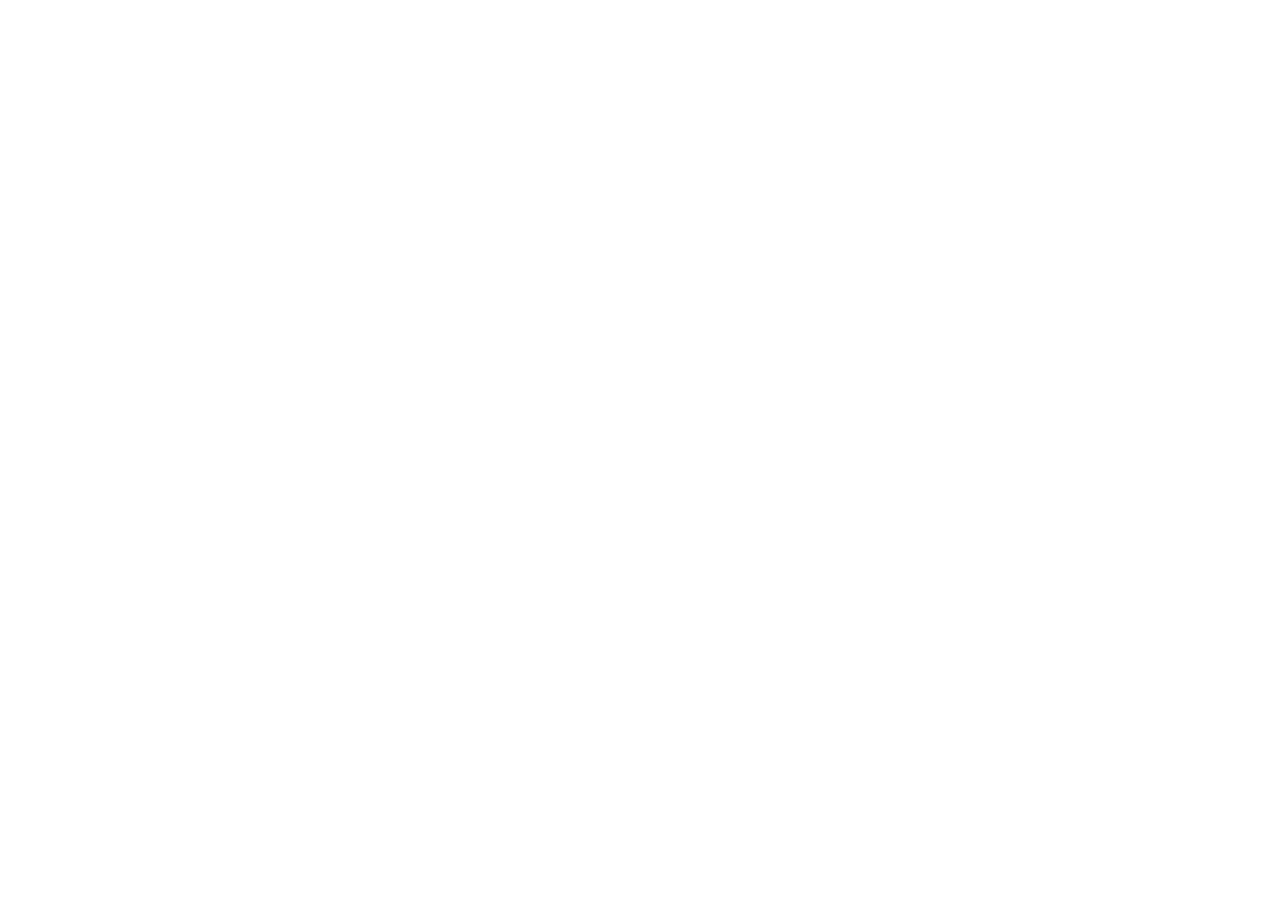
==== commit e447743b: "Add files via upload" ====
--- a/index.html
+++ b/index.html
@@ -1,416 +1 @@
-<!DOCTYPE html>
-<!-- saved from url=(0066)http://680636bfd48b4af28b672fd9c0dcc5d0.codebuddy.cloudstudio.run/ -->
-<html lang="zh-CN"><head><meta http-equiv="Content-Type" content="text/html; charset=UTF-8"><meta name="viewport" content="width=device-width,initial-scale=1.0,maximum-scale=1.0,user-scalable=no"><title>田园汪汪队</title>
-<style>
-*{margin:0;padding:0;box-sizing:border-box}
-body{font-family:"PingFang SC","Microsoft YaHei",sans-serif;background:#5D4037;overflow-x:hidden;-webkit-tap-highlight-color:transparent;user-select:none}
-#app{max-width:500px;min-height:100vh;margin:0 auto;position:relative;overflow:hidden}
-.bgl{position:absolute;inset:0;z-index:0;transition:background 1s}
-.bg-sunny{background:linear-gradient(180deg,#87CEEB,#A5D6A7 50%,#81C784)}
-.bg-spring{background:linear-gradient(180deg,#B3E5FC,#F8BBD0 40%,#C8E6C9)}
-.bg-autumn{background:linear-gradient(180deg,#FFCC80,#FFAB91 50%,#A1887F)}
-.bg-drizzle{background:linear-gradient(180deg,#90A4AE,#B0BEC5 50%,#C5E1A5)}
-.bg-storm{background:linear-gradient(180deg,#37474F,#546E7A 50%,#78909C)}
-.bg-night{background:linear-gradient(180deg,#0D1B2A,#1B2838 50%,#263238)}
-.bg-sand{background:linear-gradient(180deg,#D7CCC8,#A1887F 50%,#8D6E63)}
-.bg-snow{background:linear-gradient(180deg,#E3F2FD,#BBDEFB 50%,#CFD8DC)}
-.bg-rainbow{background:linear-gradient(180deg,#B3E5FC,#FFF9C4 30%,#C8E6C9 60%,#FFE0B2 85%,#81C784)}
-.bg-fog{background:linear-gradient(180deg,#CFD8DC,#ECEFF1 50%,#D7CCC8)}
-#tscr{position:absolute;inset:0;z-index:100;display:flex;flex-direction:column;align-items:center;justify-content:center;background:linear-gradient(180deg,#87CEEB,#b8e4a0 40%,#8BC34A 70%,#6d8c3f);padding:16px}
-.tp{font-size:2.5em;animation:bounce 1s infinite alternate}@keyframes bounce{from{transform:translateY(0)}to{transform:translateY(-8px)}}
-.tl{font-size:1.8em;font-weight:900;color:#4E342E;text-shadow:2px 2px 0 rgba(255,255,255,0.5);text-align:center;line-height:1.25;margin:6px 0}
-.ts{font-size:0.85em;color:#6D4C41;margin-bottom:6px;letter-spacing:2px}
-.td{font-size:0.7em;color:#8D6E63;line-height:1.6;text-align:center;margin-bottom:16px;max-width:300px}
-.bs1{padding:15px 52px;font-size:1.1em;font-weight:700;background:linear-gradient(135deg,#FF8A65,#FF5722);color:#fff;border:none;border-radius:50px;box-shadow:0 6px 20px rgba(255,87,34,0.4);cursor:pointer;letter-spacing:2px}
-.bs1:active{transform:scale(0.95)}
-#pscr{position:absolute;inset:0;z-index:110;display:none;flex-direction:column;align-items:center;justify-content:center;background:rgba(0,0,0,0.6);padding:16px}
-#pscr.on{display:flex}
-.pb{background:#FFFBF5;border-radius:20px;padding:20px 16px;max-width:400px;width:100%;text-align:center;box-shadow:0 12px 40px rgba(0,0,0,0.3)}
-.pti{font-size:1.1em;font-weight:800;color:#4E342E;margin-bottom:4px}
-.pts{font-size:0.75em;color:#8D6E63;margin-bottom:14px;line-height:1.4}
-.po{display:block;width:100%;padding:12px;margin-bottom:8px;border:2px solid #E0E0E0;border-radius:14px;background:#fff;text-align:left;cursor:pointer;transition:all .2s}
-.po:active{background:#FFF3E0;border-color:#FF8A65}
-.poi{font-size:1.4em;margin-right:6px;vertical-align:middle}
-.pon{font-weight:700;color:#5D4037;font-size:0.9em}
-.pod{font-size:0.68em;color:#8D6E63;margin-top:2px}
-#gs{position:absolute;inset:0;z-index:50;display:none;flex-direction:column}
-#gs.on{display:flex}
-.topb{display:flex;justify-content:space-between;align-items:center;padding:8px 12px;background:rgba(255,255,255,0.78);backdrop-filter:blur(10px);-webkit-backdrop-filter:blur(10px);border-bottom:1px solid rgba(139,195,74,0.3);z-index:5;flex-wrap:wrap;gap:4px}
-.wi{display:flex;align-items:center;gap:5px;font-size:0.82em;font-weight:700;color:#4E342E}
-.ib{font-size:0.65em;font-weight:700;padding:3px 10px;border-radius:12px;background:#E8F5E9;color:#2E7D32;border:1px solid #A5D6A7}
-.tb{font-size:0.75em;font-weight:700;color:#6D4C41;background:rgba(255,255,255,0.8);padding:3px 12px;border-radius:16px;border:1px solid rgba(139,195,74,0.4)}
-.iw{padding:6px 12px;background:rgba(255,255,255,0.6);z-index:5}
-.il{font-size:0.68em;font-weight:700;color:#4E342E;margin-bottom:4px}
-.isd{display:flex;gap:4px}
-.ist{flex:1;height:10px;border-radius:5px;background:rgba(0,0,0,0.08);overflow:hidden}
-.isf{height:100%;border-radius:5px;transition:width .5s}
-.ist.lk .isf{background:#BDBDBD}.ist.dn .isf{background:#66BB6A}.ist.ac .isf{background:#FFA726}
-.isn{display:flex;justify-content:space-between;font-size:0.55em;color:#8D6E63;padding:0 2px;margin-top:2px}
-.isp{text-align:center;font-size:0.62em;font-weight:700;margin-top:3px}
-.aw{padding:6px 12px;background:rgba(255,255,255,0.5);z-index:5}
-.ag6{display:grid;grid-template-columns:1fr 1fr;gap:4px 8px}
-.ar1{display:flex;flex-direction:column;gap:1px}
-.art{display:flex;justify-content:space-between;font-size:0.67em;font-weight:700}
-.atr{height:6px;background:rgba(0,0,0,0.08);border-radius:3px;overflow:hidden}
-.af1{height:100%;border-radius:3px;transition:width .5s}
-.cm{display:flex;gap:6px;overflow-x:auto;padding:4px 12px;background:rgba(255,255,255,0.45);z-index:5;-webkit-overflow-scrolling:touch}
-.cmc{flex-shrink:0;padding:4px 10px;border-radius:12px;font-size:0.6em;font-weight:700;background:rgba(255,255,255,0.8);border:1px solid #E0E0E0;cursor:pointer;white-space:nowrap}
-.cmc:active{background:#FFF3E0}
-.mc{flex:1;display:flex;overflow:hidden;z-index:5}
-.ca{flex:1;overflow-y:auto;padding:8px 10px 12px;-webkit-overflow-scrolling:touch}
-.sb{width:44px;background:rgba(255,255,255,0.55);display:flex;flex-direction:column;align-items:center;padding-top:6px;gap:4px;border-left:1px solid rgba(139,195,74,0.3)}
-.sbb{width:34px;height:34px;border-radius:10px;background:rgba(255,255,255,0.8);border:1px solid #E0E0E0;display:flex;align-items:center;justify-content:center;font-size:1em;cursor:pointer;position:relative}
-.sbb:active{background:#FFF3E0}.sbb .dot{position:absolute;top:-2px;right:-2px;width:8px;height:8px;border-radius:50%;background:#FF5722}
-.sl{display:inline-block;font-size:0.74em;font-weight:700;color:#6D4C41;background:rgba(255,255,255,0.6);padding:4px 12px;border-radius:14px;margin-bottom:6px}
-.tgr{display:flex;gap:4px;margin-bottom:6px;flex-wrap:wrap}
-.tgb{padding:3px 10px;font-size:0.62em;font-weight:600;border-radius:10px;border:1px solid #E0E0E0;background:rgba(255,255,255,0.7);cursor:pointer;white-space:nowrap}
-.tgb.on{background:#FF8A65;color:#fff;border-color:#FF5722}
-.cdg{display:grid;grid-template-columns:1fr 1fr;gap:6px}
-.cd1{background:rgba(255,255,255,0.9);border-radius:12px;padding:10px 8px;cursor:pointer;box-shadow:0 2px 8px rgba(0,0,0,0.06);border:2px solid transparent;position:relative;overflow:hidden;transition:all .2s}
-.cd1:active{transform:scale(0.96)}.cd1.ch{border-color:#FF5722;box-shadow:0 0 0 3px rgba(255,87,34,0.2);background:#FFF3E0}
-.cd1.lk{opacity:0.4;pointer-events:none;filter:grayscale(0.3)}
-.ctg{position:absolute;top:5px;right:5px;font-size:0.5em;padding:1px 6px;border-radius:7px;font-weight:700;color:#fff}
-.ctg-r{background:#E91E63}.ctg-w{background:#1976D2}.ctg-d{background:#D32F2F}.ctg-l{background:#9E9E9E}.ctg-s{background:#00897B}
-.ci1{font-size:1.2em;margin-bottom:2px}.ct1{font-size:0.72em;font-weight:700;color:#4E342E;line-height:1.25;margin-bottom:2px}
-.cs1{font-size:0.6em;color:#795548;line-height:1.3}.sp{color:#2E7D32;font-weight:700}.sm{color:#C62828;font-weight:700}
-.ch1{font-size:0.55em;color:#9E9E9E;margin-top:2px}
-.br{display:flex;gap:8px;padding:8px 10px 14px;z-index:5}
-.bk{flex:1;padding:10px;font-size:0.78em;font-weight:600;background:rgba(255,255,255,0.75);color:#795548;border:2px solid #BCAAA4;border-radius:12px;cursor:pointer;text-align:center}
-.bc{flex:2;padding:10px;font-size:0.84em;font-weight:700;background:linear-gradient(135deg,#FF8A65,#FF5722);color:#fff;border:none;border-radius:12px;cursor:pointer;box-shadow:0 3px 10px rgba(255,87,34,0.3);letter-spacing:1px}
-.bc:disabled{opacity:0.35;pointer-events:none}
-.mbg{display:none;position:fixed;inset:0;z-index:200;background:rgba(0,0,0,0.45);justify-content:center;align-items:center;padding:16px}
-.mbg.on{display:flex}
-.mbx{background:#FFFBF5;border-radius:18px;padding:18px 16px;max-width:380px;width:100%;max-height:85vh;overflow-y:auto;box-shadow:0 12px 36px rgba(0,0,0,0.25);-webkit-overflow-scrolling:touch}
-.mbx.wd{max-width:440px}
-.mt{font-size:1em;font-weight:800;color:#4E342E;text-align:center;margin-bottom:12px}
-.mbtn{display:block;width:100%;padding:10px 12px;margin-bottom:6px;border-radius:12px;border:2px solid #E0E0E0;background:#fff;font-size:0.8em;cursor:pointer;text-align:left;font-weight:600;color:#5D4037}
-.mbtn:active{background:#FFF3E0;border-color:#FF8A65}
-.mbs{font-size:0.7em;color:#795548;margin-top:2px;font-weight:400}
-.mcc{width:100%;padding:8px;font-size:0.75em;background:transparent;color:#9E9E9E;border:none;cursor:pointer;border-radius:8px;margin-top:2px}
-.evi{font-size:2.8em;margin-bottom:8px}.evn{font-size:1em;font-weight:800;color:#4E342E;margin-bottom:6px}
-.evt{font-size:0.78em;color:#795548;margin-bottom:4px;line-height:1.4}
-.eve{font-size:0.74em;color:#6D4C41;margin-bottom:12px}
-.evc{display:flex;flex-direction:column;gap:6px;margin-bottom:10px}
-.evch{padding:10px 12px;border-radius:10px;border:2px solid #E0E0E0;background:#fff;cursor:pointer;font-size:0.78em;font-weight:600;color:#5D4037;text-align:left}
-.evch:active{background:#FFF8E1}
-.bo{padding:10px 40px;font-size:0.85em;font-weight:700;background:#FF8A65;color:#fff;border:none;border-radius:30px;cursor:pointer}
-.pl{display:flex;flex-direction:column;gap:8px}
-.pii{display:flex;align-items:center;gap:8px;padding:8px;border-radius:12px;background:rgba(255,255,255,0.6);cursor:pointer}
-.pi-ico{font-size:1.6em}.pi-nm{font-size:0.78em;font-weight:700;color:#4E342E}.pi-de{font-size:0.65em;color:#8D6E63}
-.pi-br{height:5px;background:rgba(0,0,0,0.08);border-radius:3px;margin-top:3px}.pi-fl{height:100%;border-radius:3px;background:#66BB6A;transition:width .3s}
-.kc{background:#FFF8E1;border-radius:12px;padding:12px;margin-bottom:8px;border:2px dashed #FFCC80}
-.kci{font-size:1.8em;margin-bottom:4px}.kct{font-size:0.8em;font-weight:700;color:#E65100;margin-bottom:4px}
-.kcx{font-size:0.68em;color:#6D4C41;line-height:1.5}.kn{display:inline-block;padding:2px 8px;border-radius:8px;background:#FF5722;color:#fff;font-size:0.6em;font-weight:700;margin-left:6px}
-.agr{display:grid;grid-template-columns:1fr 1fr;gap:6px}
-.aci{padding:8px;border-radius:10px;background:rgba(255,255,255,0.6);text-align:center;border:1px solid #E0E0E0}
-.aci.dn{background:#FFF3E0;border-color:#FFCC80}.aci-ico{font-size:1.4em}.aci-nm{font-size:0.65em;font-weight:700;color:#4E342E;margin-top:2px}.aci-st{font-size:0.58em;color:#9E9E9E;margin-top:2px}.aci.dn .aci-st{color:#FF8A65}
-.rp{font-size:0.8em;font-weight:700;color:#4E342E;margin-bottom:4px}
-.ri{display:flex;justify-content:space-between;font-size:0.7em;padding:3px 0;border-bottom:1px dotted #E0E0E0}
-.rsc{padding:2px 8px;border-radius:8px;font-size:0.75em;font-weight:700}
-.rse{background:#E8F5E9;color:#2E7D32}.rsg{background:#FFF8E1;color:#F57F17}.rsp{background:#FFEBEE;color:#C62828}
-#escr{display:none;position:fixed;inset:0;z-index:300;flex-direction:column;justify-content:center;align-items:center;padding:16px}
-#escr.on{display:flex}
-.eb{position:absolute;inset:0}.eb-p{background:linear-gradient(180deg,#FFF176,#A5D6A7,#66BB6A)}.eb-n{background:linear-gradient(180deg,#CFD8DC,#FFECB3,#FFF9C4)}.eb-b{background:linear-gradient(180deg,#37474F,#546E7A,#455A64)}.eb-h{background:linear-gradient(180deg,#FFE082,#FFCC80,#FF8A65,#E91E63,#9C27B0)}
-.ep{position:relative;z-index:1;background:rgba(255,255,255,0.93);border-radius:20px;padding:24px 18px;max-width:400px;width:100%;text-align:center;box-shadow:0 16px 60px rgba(0,0,0,0.3);max-height:90vh;overflow-y:auto}
-.ei{font-size:3em;margin-bottom:8px}.et{font-size:1.3em;font-weight:900;color:#4E342E;margin-bottom:4px}.esu{font-size:0.85em;font-weight:700;color:#E91E63;margin-bottom:8px}.esc{font-size:1.8em;font-weight:800;color:#E91E63;margin:8px 0}
-.ed{text-align:left;font-size:0.72em;color:#6D4C41;line-height:1.8;margin-bottom:10px}
-.esy{font-size:0.78em;color:#5D4037;line-height:1.6;margin-bottom:14px;text-align:left;background:#FFF8E1;padding:10px;border-radius:10px}
-.ecer{font-size:0.7em;color:#8D6E63;margin-bottom:10px}
-.btr{padding:13px 44px;font-size:0.95em;font-weight:700;background:linear-gradient(135deg,#FF8A65,#FF5722);color:#fff;border:none;border-radius:50px;cursor:pointer;box-shadow:0 4px 16px rgba(255,87,34,0.35)}
-.bsh{padding:10px 30px;font-size:0.8em;font-weight:600;background:#fff;color:#FF5722;border:2px solid #FF5722;border-radius:50px;cursor:pointer;margin:4px}
-.ss{padding:10px;border-radius:12px;border:2px solid #E0E0E0;background:#fff;margin-bottom:6px;cursor:pointer;display:flex;justify-content:space-between;align-items:center}
-.ss.fl{border-color:#FF8A65}.ssi{font-size:0.72em;color:#5D4037}
-.spi{padding:10px;border-radius:10px;background:rgba(255,255,255,0.6);margin-bottom:6px;display:flex;align-items:center;gap:8px}
-.spic{font-size:1.8em}.spit{font-size:0.75em;font-weight:700;color:#4E342E}.spid{font-size:0.63em;color:#8D6E63}.spil{font-size:0.6em;color:#795548}
-.hidden{display:none!important}
-@media(max-width:360px){.tl{font-size:1.5em}.cdg{grid-template-columns:1fr 1fr;gap:4px}.cd1{padding:8px 6px}.ct1{font-size:0.68em}.cs1{font-size:0.56em}}
-/* Dialogue & Illustration System */
-#dlgM{display:none;position:fixed;inset:0;z-index:250;flex-direction:column;justify-content:flex-end;align-items:center;padding:0 0 20px 0}
-#dlgM.on{display:flex}
-.dlg-bg{position:absolute;inset:0;background:rgba(0,0,0,0.6)}
-.dlg-stage{position:relative;z-index:1;width:100%;max-width:480px;display:flex;flex-direction:column;gap:0;align-items:center}
-.dlg-illus{width:90%;height:160px;border-radius:20px 20px 0 0;overflow:hidden;position:relative;display:flex;align-items:center;justify-content:center}
-.dlg-illus img{display:none}
-.dlg-illus .illus-scene{font-size:4em;text-align:center;line-height:1.3;animation:illusIn 0.5s ease}
-.dlg-illus .illus-chars{display:flex;gap:16px;justify-content:center;align-items:flex-end}
-.dlg-illus .illus-char{text-align:center;animation:charPop 0.4s ease;font-size:3em}
-.dlg-illus .illus-char .char-name{font-size:0.18em;display:block;margin-top:2px;color:#fff;text-shadow:0 1px 3px rgba(0,0,0,0.6);font-weight:700}
-@keyframes illusIn{from{opacity:0;transform:scale(0.8)}to{opacity:1;transform:scale(1)}}
-@keyframes charPop{from{opacity:0;transform:translateY(20px)}to{opacity:1;transform:translateY(0)}}
-.illus-sunny{background:linear-gradient(180deg,#87CEEB,#A5D6A7)}
-.illus-dusk{background:linear-gradient(180deg,#FFCC80,#FF8A65)}
-.illus-night{background:linear-gradient(180deg,#1A237E,#283593)}
-.illus-rain{background:linear-gradient(180deg,#546E7A,#78909C)}
-.illus-snow{background:linear-gradient(180deg,#E3F2FD,#BBDEFB)}
-.illus-rainbow{background:linear-gradient(180deg,#FFF176,#C8E6C9,#E1BEE7)}
-.illus-green{background:linear-gradient(180deg,#A5D6A7,#81C784,#4CAF50)}
-.dlg-box{width:90%;background:#FFFBF5;border-radius:0 0 20px 20px;padding:16px 14px;position:relative;box-shadow:0 -4px 20px rgba(0,0,0,0.15)}
-.dlg-avatar{width:56px;height:56px;border-radius:50%;background:#FFF3E0;display:flex;align-items:center;justify-content:center;font-size:2em;position:absolute;top:-32px;left:16px;border:3px solid #fff;box-shadow:0 2px 8px rgba(0,0,0,0.15)}
-.dlg-name{font-size:0.78em;font-weight:800;color:#E65100;margin:6px 0 4px 64px}
-.dlg-text{font-size:0.82em;color:#4E342E;line-height:1.6;min-height:60px;margin-bottom:12px}
-.dlg-text.typewriter{letter-spacing:1px}
-.dlg-next{float:right;padding:8px 24px;font-size:0.8em;font-weight:700;background:#FF8A65;color:#fff;border:none;border-radius:20px;cursor:pointer;animation:pulse 2s infinite}
-@keyframes pulse{0%,100%{opacity:1}50%{opacity:0.6}}
-.dlg-choice-wrap{display:flex;flex-direction:column;gap:6px;clear:both}
-.dlg-choice{padding:10px 14px;border-radius:12px;border:2px solid #E0E0E0;background:#fff;font-size:0.78em;cursor:pointer;font-weight:600;color:#5D4037;text-align:left;transition:all 0.2s}
-.dlg-choice:active{background:#FFF3E0;border-color:#FF8A65}
-.dlg-skip{font-size:0.65em;color:#BDBDBD;text-align:center;cursor:pointer;margin-top:8px;clear:both}
-/* Portrait-only variant */
-.dlg-illus.portrait{height:200px}
-.portrait-frame{display:flex;align-items:center;gap:20px;justify-content:center}
-.portrait-char{font-size:5em;animation:charPop 0.5s ease;filter:drop-shadow(0 4px 8px rgba(0,0,0,0.3))}
-.portrait-info{text-align:left}
-.portrait-name{font-size:1.2em;font-weight:900;color:#fff;text-shadow:0 2px 6px rgba(0,0,0,0.5)}
-.portrait-title{font-size:0.7em;color:rgba(255,255,255,0.85);margin-top:4px}
-</style></head><body>
-<div id="app">
-<div class="bgl bg-sunny" id="bgl"></div>
-<div id="tscr"><div class="tp">🐕‍🦺🐕🐩</div><div class="tl">田园汪汪队<br>村落共生模拟</div><div class="ts">— 六维属性 · ICCA认证 · 多结局策略 —</div><div class="td">🏡 管理乡村犬舍 🌤️ 10种天气<br>📋 50+策略卡牌 🏆 7种结局命运</div><button class="bs1" id="btnS">🐾 开始游戏</button><div style="margin-top:12px;display:flex;gap:8px"><button style="padding:8px 20px;font-size:0.7em;font-weight:600;background:rgba(255,255,255,0.7);color:#795548;border:1px solid #BCAAA4;border-radius:20px;cursor:pointer" id="btnL">💾 读取存档</button></div></div>
-<div id="pscr"><div class="pb"><div class="pti">🐾 选择保育定位</div><div class="pts">不同定位影响卡牌权重和结局方向</div><button class="po" id="poDog"><span class="poi">🐶</span><span class="pon">犬群优先型</span><div class="pod">DW属性权重+30%，解锁医疗喂养卡牌</div></button><button class="po" id="poEco"><span class="poi">🌳</span><span class="pon">生态优先型</span><div class="pod">ES属性权重+30%，解锁栖息地修复卡牌</div></button><button class="po" id="poComm"><span class="poi">🏘️</span><span class="pon">社区共生型</span><div class="pod">CT属性权重+30%，解锁社区共建卡牌</div></button></div></div>
-<div id="gs"><div class="topb"><div class="wi"><span id="we">☀️</span><span id="wn">晴日暖阳</span></div><span class="ib" id="ib">📋筹备申请</span><div class="tb">第<b id="tn">1</b>/30周</div></div>
-<div class="iw"><div class="il">🏅 ICCA社区保育地认证</div><div class="isd" id="isd"></div><div class="isn"><span>筹备申请</span><span>实地评估</span><span>正式挂牌</span></div><div class="isp" style="color:#FF8A65" id="isp"></div></div>
-<div class="aw"><div class="ag6" id="ag6"></div></div>
-<div class="cm" id="cm"></div>
-<div class="mc"><div class="ca"><span class="sl">📋 选择行动</span><div class="tgr" id="tgr"></div><div class="cdg" id="cdg"></div></div>
-<div class="sb"><div class="sbb" id="sbP">🤝</div><div class="sbb" id="sbK">📖<span class="dot" id="kdot" style="display:none"></span></div><div class="sbb" id="sbA">🏆</div><div class="sbb" id="sbR">📊</div><div class="sbb" id="sbSp">🏔️</div><div class="sbb" id="sbSv">💾</div></div></div>
-<div class="br"><button class="bk" id="btnSkip">😴 暂缓休整</button><button class="bc" id="btnCf" disabled="">✅ 确认执行</button></div></div>
-<div class="mbg" id="chM"><div class="mbx" id="chB"></div></div>
-<div class="mbg" id="evM"><div class="mbx" id="evB"></div></div>
-<div class="mbg" id="ifM"><div class="mbx wd" id="ifB"></div></div>
-<div class="mbg" id="qzM"><div class="mbx" id="qzB"></div></div>
-<div id="escr"><div class="eb" id="eB"></div><div class="ep" id="eP"></div></div>
-<div id="dlgM"><div class="dlg-bg"></div><div class="dlg-stage" id="dlgS"></div></div>
-</div>
-<script>
-(function(){
-"use strict";
-
-// DOM
-const $=id=>document.getElementById(id);
-let bgl,tscr,pscr,gs,we,wn,ib,tn,isd,isp,ag6,cm,tgr,cdg,bCf,bSk,bS,kdot;
-let chM,chB,evM,evB,ifM,ifB,qzM,qzB,escr,eB,eP,dlgM,dlgS,dlgAvatar,dlgName,dlgText,dlgNext,dlgChoices,dlgSkip;
-function iD(){
-bgl=$('bgl');tscr=$('tscr');pscr=$('pscr');gs=$('gs');
-we=$('we');wn=$('wn');ib=$('ib');tn=$('tn');isd=$('isd');isp=$('isp');
-ag6=$('ag6');cm=$('cm');tgr=$('tgr');cdg=$('cdg');
-bCf=$('btnCf');bSk=$('btnSkip');bS=$('btnS');kdot=$('kdot');
-chM=$('chM');chB=$('chB');evM=$('evM');evB=$('evB');
-ifM=$('ifM');ifB=$('ifB');qzM=$('qzM');qzB=$('qzB');
-escr=$('escr');eB=$('eB');eP=$('eP');
-dlgM=$('dlgM');dlgS=$('dlgS');
-}iD();
-
-// Constants
-const AK=['DW','ES','CT','FS','PH','CE'],AN={DW:'犬群福利',ES:'生态安全',CT:'社区信任',FS:'资金稳定',PH:'公众热度',CE:'保育认证'};
-const AW={DW:1.2,ES:1.5,CT:1.3,FS:0.8,PH:1.0,CE:2.0};
-const CK=['boundary','governance','dual','value'],CN={boundary:'🐾保育空间边界',governance:'🤝社区协同治理',dual:'🌱生态犬只保护',value:'🏡多元价值共生'};
-const WL=[{id:'晴日暖阳',e:'☀️',c:'bg-sunny',w:16},{id:'微风暮春',e:'🌸',c:'bg-spring',w:14},{id:'秋高气爽',e:'🍂',c:'bg-autumn',w:12},{id:'绵绵小雨',e:'🌧️',c:'bg-drizzle',w:10},{id:'连绵暴雨',e:'⛈️',c:'bg-storm',w:8},{id:'浓墨暗夜',e:'🌙',c:'bg-night',w:7},{id:'狂风沙尘',e:'💨',c:'bg-sand',w:6},{id:'暴雪寒天',e:'❄️',c:'bg-snow',w:6},{id:'雨后虹光',e:'🌈',c:'bg-rainbow',w:4},{id:'浓雾锁山',e:'🌫️',c:'bg-fog',w:4}];
-
-function rW(){let t=0;WL.forEach(w=>t+=w.w);let r=Math.random()*t;for(let w of WL){r-=w.w;if(r<=0)return w;}return WL[0];}
-function sW(w){S.weather=w.id;we.textContent=w.e;wn.textContent=w.id;bgl.className='bgl '+w.c;}
-
-// State
-let S,eq=[];
-function nS(){return {DW:80,ES:70,CT:75,FS:90,PH:60,CE:30,turn:1,weather:'晴日暖阳',ceCap:180,ceCapReduced:false,chosen:null,choiceData:null,fsNeg:0,ongoingPenalty:null,gameOver:false,iccaPhase:1,iccaApplied:false,iccaRetry:0,iccaRetryCD:0,criteria:{boundary:15,governance:20,dual:18,value:8},pos:'',posWB:{},partners:{petbrand:{unlocked:1,favor:0},agri:{unlocked:1,favor:0},uni:{unlocked:1,favor:0},foundation:{unlocked:0,favor:0},media:{unlocked:1,favor:0}},_lC:[],_kT:0,_qA:0,_aF:{},_aFS:0,_aVC:0,_aVN:0,_aMC:0,_aVol:0,rData:[],spaces:{hill:{lv:1},farm:{lv:1},green:{lv:1}},_ended:0,_eT:'',_eS:'',cF:'all',_buffDogFood:0,_buffEco:0,_buffVol:0,_buffFund:0,_buffPub:0,_dFlags:{},_dQueue:[],_dPause:0};}
-S=nS();
-
-// Helpers
-function cv(k,v){return Math.max(0,Math.min(S.ceCap,Math.round(v)));}
-function vl(k){return cv(k,S[k]||0);}
-function pc(k){return Math.round(vl(k)/180*100);}
-function ac(v){return v>100?'#2E7D32':v>50?'#E65100':v>20?'#C62828':'#B71C1C';}
-function fe(ef){if(!ef)return'';let a=[];for(let k in ef){if(k==='label')continue;let v=ef[k];if(typeof v==='object'&&v.lo!==undefined)v=v.lo+'~'+v.hi;let s=Number(v)>0?'+':'',c=Number(v)>0?'sp':'sm';a.push(`<span class="${c}">${s}${v} ${AN[k]||k}</span>`);}return a.join(' ');}
-function ae(ef){if(!ef)return;for(let k in ef){let v=ef[k];if(typeof v==='object'&&v.lo!==undefined)S[k]=(S[k]||0)+Math.floor(Math.random()*(v.hi-v.lo+1))+v.lo;else if(typeof v==='number')S[k]=(S[k]||0)+v;}}
-function ca(){AK.forEach(k=>S[k]=cv(k,S[k]));}
-function rd(mn,mx){return Math.floor(Math.random()*(mx-mn+1))+mn;}
-
-// Cards
-const RC=[{id:'R01',ic:'💉',nm:'全犬狂犬疫苗接种',ef:{DW:12,CT:5,FS:-6},ch:[{l:'免费接种',DW:12,CT:5,FS:-6},{l:'低价自费',DW:9,FS:4,CT:-3}],ou:function(){S._aF.R01=1;S._aVN++;}},{id:'R02',ic:'🏥',nm:'分龄绝育手术',ef:{DW:10,ES:3,FS:-8},ch:[{l:'普惠绝育',DW:10,ES:3,FS:-8},{l:'精简绝育',DW:6,ES:1,FS:-3}]},{id:'R03',ic:'🥫',nm:'幼犬辅食采购',ef:{DW:15,FS:-10},ch:[{l:'高端辅食',DW:15,FS:-10},{l:'平价口粮',DW:8,FS:-3}]},{id:'R04',ic:'🔧',nm:'病犬隔离病房修缮',ef:{DW:11,FS:-7},tip:'降低疫病随机概率'},{id:'R05',ic:'🌱',nm:'周边草木复种',ef:{ES:13},crt:'boundary',crtC:8},{id:'R06',ic:'🏔️',nm:'山野兽洞巡查',ef:{ES:9},crt:'dual',crtC:5},{id:'R07',ic:'💧',nm:'水源地围挡建设',ef:{ES:10,CT:4,FS:-5},crt:'dual',crtC:6},{id:'R08',ic:'📢',nm:'进村养犬普法',ef:{CT:14},ch:[{l:'免费科普',CT:14},{l:'有偿上门',CT:-5,FS:7}],crt:'governance',crtC:8},{id:'R09',ic:'🎫',nm:'家养犬绝育优惠赠送',ef:{CT:12,FS:-5},crt:'governance',crtC:6},{id:'R10',ic:'💝',nm:'宠物店联名募捐',ef:{FS:11,PH:7},crt:'value',crtC:5},{id:'R11',ic:'📱',nm:'犬舍日常短视频',ef:{PH:15},ou:function(){S._aVC++;}},{id:'R12',ic:'📊',nm:'犬群健康普查',ef:{DW:7},ou:function(){S._aMC++;}},{id:'R13',ic:'🔬',nm:'生态环境监测',ef:{ES:8},ou:function(){S._aMC++;}},{id:'R14',ic:'📝',nm:'村民满意度调查',ef:{CT:6},crt:'governance',crtC:5},{id:'R15',ic:'📋',nm:'资金使用公示',ef:{CT:5,PH:4},crt:'value',crtC:5}];
-const WCM={'晴日暖阳':{id:'W01',ic:'🎪',nm:'山林领养开放日',ef:{CT:10,PH:12,DW:5},crt:'governance',crtC:8,ou:function(){S._aF.W01=1;}},'微风暮春':{id:'W05',ic:'🌿',nm:'户外投喂',ef:{DW:10,PH:4}},'秋高气爽':{id:'W06',ic:'🔍',nm:'野外搜救',ef:{DW:11,ES:7}},'连绵暴雨':{id:'W02',ic:'🚿',nm:'犬舍排水抢修',ef:{DW:8},tip:'规避FS-15漏水'},'暴雪寒天':{id:'W03',ic:'🔥',nm:'暖粮公益众筹',ef:{FS:18,PH:6},crt:'value',crtC:6},'浓墨暗夜':{id:'W04',ic:'🏮',nm:'夜间深山搜救',ef:{DW:16,CT:-6}},'雨后虹光':{id:'W08',ic:'🎥',nm:'保育直播',ef:{CE:10,DW:3,ES:3,CT:3,FS:3,PH:3},crt:'value',crtC:8},'浓雾锁山':{id:'W07',ic:'📋',nm:'生态探查',ef:{ES:14,CE:5},crt:'dual',crtC:8}};
-const RARE=[{id:'U01',ic:'📐',nm:'对接农林院调研队',ul:{ES:100},ef:{CE:22,ES:18,FS:-9},crt:'dual',crtC:12},{id:'U02',ic:'📄',nm:'乡村公益补贴申请',ul:{CT:90},ef:{FS:32,CT:5},crt:'value',crtC:8},{id:'U03',ic:'👥',nm:'组建村民保育志愿队',ul:{CT:85,ES:85},ef:{CE:25,CT:10,ES:10},crt:'governance',crtC:15,ou:function(){S._aVol+=20;}},{id:'U04',ic:'🔬',nm:'山林原生物种普查',ul:{CE:40},ef:{CE:18,ES:15},crt:'dual',crtC:10,ou:function(){S._aMC+=3;}},{id:'U05',ic:'🌾',nm:'共建生态试验田',ul:{ES:60,CE:30},ef:{CE:16,ES:12,FS:-8},crt:'value',crtC:8},{id:'U06',ic:'🏅',nm:'公益基地挂牌仪式',ul:{CE:120},ef:{CE:30,PH:15,CT:12},crt:'boundary',crtC:15}];
-const POS_R={dog:[{id:'PD01',ic:'🏠',nm:'流浪犬临时安置点建设',ef:{DW:18,FS:-8,CE:5},crt:'boundary',crtC:6},{id:'PD02',ic:'🧓',nm:'老年犬关怀计划',ef:{DW:14,CT:6,FS:-4}},{id:'PD03',ic:'🩹',nm:'伤残犬救助专项',ef:{DW:20,FS:-12,CT:3}}],eco:[{id:'PE01',ic:'🦌',nm:'野生动物通道搭建',ef:{ES:18,CE:6,FS:-7},crt:'boundary',crtC:8},{id:'PE02',ic:'🌿',nm:'原生植物复种计划',ef:{ES:14,CE:4},crt:'dual',crtC:6},{id:'PE03',ic:'🗺️',nm:'犬只活动区域划定',ef:{ES:12,CT:5,DW:4},crt:'boundary',crtC:6}],comm:[{id:'PC01',ic:'🏫',nm:'村民养犬培训学校',ef:{CT:18,PH:8,FS:-5},crt:'governance',crtC:8},{id:'PC02',ic:'🦮',nm:'犬只巡逻队组建',ef:{CT:14,DW:6},crt:'governance',crtC:6},{id:'PC03',ic:'🎪',nm:'乡村宠物友好市集',ef:{CT:12,PH:10,FS:6},crt:'value',crtC:6}]};
-const BAD=[{id:'N01',ic:'⚠️',nm:'倒卖适龄幼犬',ef:{FS:45,DW:-30,CT:-25},permCE:-15,pd:'CE上限永久-15'},{id:'N02',ic:'🚫',nm:'违规占地扩犬舍',ef:{FS:20,ES:-35},ongCT:4,od:'每回合自动CT-4',crt:'boundary',crtC:-20}];
-const PTC=[{pid:'petbrand',ic:'🥫',nm:'联名爱心粮',ef:{FS:15,PH:8}},{pid:'agri',ic:'🌾',nm:'专家指导种植',ef:{ES:12,CE:6}},{pid:'uni',ic:'🧑‍🎓',nm:'招募志愿者',ef:{DW:10,CT:7,FS:-3}},{pid:'foundation',ic:'📋',nm:'申请保育项目',ef:{FS:30,CE:10},uct:70},{pid:'media',ic:'🎥',nm:'拍摄纪录片',ef:{PH:20,CT:5}}];
-const SPC=[{id:'hill',ic:'🏔️',nm:'后山栖息地',desc:'犬只自由活动区+野生动物庇护所',ml:3,cFS:[0,15,30],uEf:[{ES:6},{ES:10,DW:4},{ES:16,CE:8}],lN:['未开发','生态巡查','饮水点','原生植物区'],acts:[{id:'SH01',ic:'🔍',nm:'后山生态巡查',ef:{ES:8,CE:3},lv:1},{id:'SH02',ic:'💧',nm:'搭建饮水点',ef:{ES:12,DW:3,FS:-4},lv:2},{id:'SH03',ic:'🌳',nm:'原生植物保护区',ef:{ES:18,CE:6,FS:-6},lv:3}]},{id:'farm',ic:'🌾',nm:'农田共生区',desc:'有机菜园+农作物看护区',ml:3,cFS:[0,12,25],uEf:[{FS:8},{FS:14,CT:4},{FS:22,CT:8,ES:4}],lN:['未开发','蔬菜自给','犬粪堆肥','生态农产品'],acts:[{id:'SF01',ic:'🥬',nm:'种植有机蔬菜',ef:{FS:10,DW:4},lv:1},{id:'SF02',ic:'♻️',nm:'犬粪堆肥系统',ef:{FS:8,ES:6,CE:4},lv:2},{id:'SF03',ic:'🛒',nm:'农产品售卖',ef:{FS:20,PH:8,CT:5},lv:3}]},{id:'green',ic:'🏡',nm:'村落绿地',desc:'村民休闲+犬只互动区',ml:3,cFS:[0,10,22],uEf:[{CT:6},{CT:12,PH:6},{CT:18,PH:12,DW:5}],lN:['未开发','宠物游乐设施','社区活动','宠物友好示范街'],acts:[{id:'SG01',ic:'🎠',nm:'宠物游乐设施',ef:{CT:8,PH:6,FS:-4},lv:1},{id:'SG02',ic:'🎉',nm:'社区犬友活动',ef:{CT:12,PH:8},lv:2},{id:'SG03',ic:'🏘️',nm:'宠物友好示范街',ef:{CT:20,PH:14,FS:-8},lv:3}]}];
-const MIS=[{ic:'🍞',nm:'大量投喂不做绝育',desc:'村民大量投喂流浪犬但没做绝育...',wg:{l:'继续投喂吧',ef:{DW:5,ES:-15,CE:-10},crt:'dual',cc:-15},cg:{l:'先绝育再科学投喂',ef:{DW:3,ES:5},crt:'dual',cc:10,cCE:5}},{ic:'🐕',nm:'随意放生外来品种犬',desc:'有人要把宠物犬放生到后山...',wg:{l:'后山那么大没事',ef:{ES:-20,CT:-8},crt:'boundary',cc:-10},cg:{l:'送往救助站找领养',ef:{FS:-5,CT:5},crt:'boundary',cc:8}},{ic:'🗑️',nm:'垃圾丢弃山林',desc:'打扫犬舍后工人想倒到山林里...',wg:{l:'山林大一点垃圾没事',ef:{ES:-12,CT:-6},crt:'dual',cc:-10},cg:{l:'分类处理做有机肥',ef:{ES:6},crt:'dual',cc:8,cCE:4}},{ic:'☠️',nm:'毒杀周边野生动物',desc:'有人说后山野生动物传染疾病...',wg:{l:'投放鼠药毒杀',ef:{ES:-25},crt:'dual',cc:-20,pCE:-10},cg:{l:'搭建防护围栏巡查',ef:{ES:8,FS:-4},crt:'dual',cc:10,cCE:8}},{ic:'🤒',nm:'隐瞒犬只疫病',desc:'发现有犬只疑似传染病...',wg:{l:'先观察几天',ef:{DW:-18,CT:-10},crt:'governance',cc:-12},cg:{l:'立即隔离并公示',ef:{DW:-5,CT:3},crt:'governance',cc:10,cCE:6}},{ic:'📣',nm:'过度商业化募捐',desc:'有人建议夸大悲惨故事吸引捐款...',wg:{l:'编感人故事募捐',ef:{FS:20,PH:-15,CT:-8},crt:'value',cc:-12},cg:{l:'透明公开如实报',ef:{FS:8,PH:5},crt:'value',cc:8}},{ic:'🏗️',nm:'占用基本农田',desc:'犬舍不够用有人提议占农田...',wg:{l:'先建了再说',ef:{ES:-15,CT:-12},crt:'boundary',cc:-15},cg:{l:'申请闲置宅基地',ef:{FS:-10,CT:4},crt:'boundary',cc:8,cCE:5}},{ic:'🚫',nm:'禁止村民进入保育区',desc:'有人建议把保育区完全封闭...',wg:{l:'封闭管理最安全',ef:{CT:-20},crt:'governance',cc:-15},cg:{l:'开放参观并科普',ef:{CT:8,PH:6},crt:'governance',cc:10,cCE:4}}];
-const KC=[{ic:'🐕',title:'流浪犬绝育为什么能保护生态？',text:'绝育能控制流浪犬数量，减少它们对野生动物的捕食压力。一只未绝育母犬一年可繁殖两窝，科学绝育是保育第一步！'},{ic:'🦊',title:'如何让狗狗和野生动物和平共处？',text:'划定犬只活动范围，后山核心区禁止犬只进入。给野生动物留出安全通道和饮水点，定期监测双方活动轨迹。'},{ic:'💉',title:'乡村犬舍防疫规范有哪些？',text:'每季度全犬接种、新入犬隔离2周、定期环境消毒、病犬单独治疗。建立防疫台账记录每只犬健康。'},{ic:'👥',title:'什么是社区参与式保育？',text:'让村民、志愿者和汪汪队共同管理犬舍，定期开社区议事会，公开资金使用。每个人都是保育的主人！'},{ic:'♻️',title:'犬粪如何变成有机肥料？',text:'建堆肥系统，添加稻草和菌剂，3个月发酵成优质有机肥。用于农田共生区蔬菜种植，实现循环利用！'},{ic:'🐿️',title:'本地原生动物有哪些？',text:'松鼠、野兔、鸟类是生态邻居。保留原生植被、设人工鸟巢、禁用药剂，让它们安心生活。'},{ic:'💰',title:'募捐资金该怎么用？',text:'70%犬只医疗食物、20%设施维护、10%应急储备。所有支出公示接受村民监督。'},{ic:'🗣️',title:'如何调解村民与流浪犬矛盾？',text:'倾听村民诉求，开展养犬科普，帮村民为家犬绝育。组建巡逻队保障安全，让村民看到狗狗正面价值。'},{ic:'🌻',title:'犬舍周边种什么植物？',text:'向日葵薰衣草薄荷驱虫美化；南瓜红薯补充犬粮；保留本地灌木给小型野生动物当庇护所。'},{ic:'🏅',title:'什么是ICCA社区保护地？',text:'ICCA是由当地社区自主管理的保护地，强调社区在生态保护中的主体作用。我们的犬舍+周边地就是典型ICCA！'},{ic:'🏡',title:'乡村振兴中的动物保护',text:'动物保护不只是救助动物，更是乡村可持续发展一部分。生态旅游、有机农业、社区教育结合！'},{ic:'🔄',title:'如何建立可持续救助模式？',text:'绝育>救助>领养闭环管理，社区共建+公益资助双轮驱动，生态保护与经济发展相互促进。'}];
-const ACH_V=[{id:'a01',ic:'💉',nm:'首次全犬接种',desc:'完成全犬疫苗接种',fn:function(){return !!S._aF.R01;}},{id:'a02',ic:'🎪',nm:'首次领养日',desc:'举办山林领养开放日',fn:function(){return !!S._aF.W01;}},{id:'a03',ic:'💰',nm:'稳健运营',desc:'连续10周资金为正',fn:function(){return S._aFS>=10;}},{id:'a04',ic:'📱',nm:'网红犬舍',desc:'发布5次短视频',fn:function(){return S._aVC>=5;}},{id:'a05',ic:'🩺',nm:'防疫模范',desc:'完成3次疫苗接种',fn:function(){return S._aVN>=3;}},{id:'a06',ic:'🏔️',nm:'后山建设者',desc:'后山栖息地2级',fn:function(){return(S.spaces.hill||{lv:1}).lv>=2;}},{id:'a07',ic:'🌾',nm:'田园农夫',desc:'农田共生区2级',fn:function(){return(S.spaces.farm||{lv:1}).lv>=2;}},{id:'a08',ic:'🏡',nm:'社区美化师',desc:'村落绿地2级',fn:function(){return(S.spaces.green||{lv:1}).lv>=2;}},{id:'a09',ic:'🔬',nm:'生态侦察兵',desc:'生态监测满10次',fn:function(){return S._aMC>=10;}},{id:'a10',ic:'🏅',nm:'ICCA认证',desc:'获得ICCA认证',fn:function(){return S.iccaPhase===3;}},{id:'a11',ic:'🤝',nm:'金牌合作',desc:'所有合作方满级',fn:function(){let all=true;for(let k in S.partners){let p=S.partners[k];if(p.unlocked&&p.favor<100)all=false;}return all;}},{id:'a12',ic:'🧑‍🎓',nm:'百人志愿团',desc:'招募100名志愿者',fn:function(){return S._aVol>=100;}},{id:'a13',ic:'🤲',nm:'基金会支持',desc:'获得基金会资助',fn:function(){return S.partners.foundation.favor>=100;}},{id:'a14',ic:'📰',nm:'媒体之星',desc:'融媒体深度合作',fn:function(){return S.partners.media.favor>=100;}},{id:'a15',ic:'🏆',nm:'完美结局',desc:'达成完美结局',fn:function(){return S._eT==='perfect';}},{id:'a16',ic:'🐶',nm:'犬群示范',desc:'犬群优先完美结局',fn:function(){return S._eT==='perfect'&&S.pos==='dog';}},{id:'a17',ic:'🌳',nm:'生态示范',desc:'生态优先完美结局',fn:function(){return S._eT==='perfect'&&S.pos==='eco';}},{id:'a18',ic:'🏘️',nm:'社区示范',desc:'社区共生完美结局',fn:function(){return S._eT==='perfect'&&S.pos==='comm';}},{id:'a19',ic:'👑',nm:'全国标杆',desc:'隐藏结局',fn:function(){return S._eT==='hidden';}},{id:'a20',ic:'📚',nm:'知识达人',desc:'收集12张科普卡',fn:function(){return S._lC.length>=12;}}];
-// === CHARACTERS & DIALOGUE SYSTEM ===
-const CHRS={ah:{ic:'🐕',nm:'阿黄',tt:'巡逻队队长',col:'#FF8A65',desc:'第一只被救助的流浪犬，现在是巡逻队的领队。聪明勇敢，懂得感恩。',quotes:['汪汪！今天也要加油守护家园！','后山的松鼠又来看我们了~','有我在，没人敢欺负小狗狗！']},dr:{ic:'👩‍⚕️',nm:'小林兽医',tt:'乡村兽医',col:'#E91E63',desc:'从城里来的年轻兽医，放弃了高薪工作留在乡村照顾动物。细心温柔，医术精湛。',quotes:['每只狗狗都值得被温柔对待。','今天要给小花换药了，她很乖的~','绝育不是残忍，是对它们负责。']},ch:{ic:'🧑‍🌾',nm:'村长老王',tt:'村支书',col:'#5D4037',desc:'土生土长的老村长，从最初的不理解到现在汪汪队最大的支持者。',quotes:['这汪汪队啊，比我想的能干多了！','咱们村的狗都比别村的懂事。','乡村振兴，动物保护也得跟上！']},mei:{ic:'💁‍♀️',nm:'小美',tt:'大学生志愿者',col:'#9C27B0',desc:'农林大学的学生，假期来村里做志愿者。活泼开朗，负责运营汪汪队直播间。',quotes:['粉丝们都在问阿黄今天出镜了吗？','今天直播点赞破千啦！','我要把汪汪队的故事写成论文！']},li:{ic:'🧑‍🍳',nm:'李阿姨',tt:'热心村民',col:'#FF9800',desc:'村里最早帮助流浪犬的村民，经常送来自己做的狗粮。把每只狗狗都当自家孩子。',quotes:['今天炖了骨头汤，给你们加餐！','小黑又胖了，得控制饮食啦。','看着这些狗狗我就心里欢喜。']}};
-const DLGS=[
-{id:'intro',cond:function(){return !S._dFlags.intro;},execute:function(cb){
-S._dFlags.intro=1;showDLG({bg:'illus-sunny',illus:'scene',scene:'🏡🌳🐕\n⛰️ 太行山脚 · 小石村',char:'ch',name:'村长老王',lines:[{t:'欢迎来到小石村！我是村长老王。'},{t:'咱们村有十几只流浪犬需要照顾。'},{t:'上级说了，搞好了还能评个什么ICC认证...'},{t:'总之，从今天起你就是汪汪队的负责人了！'},{t:'小林兽医、小美、李阿姨都会帮你的。'},{t:'加油！让咱们村成为人和狗狗共同的家！🐾'}],choices:null,cb:cb});
-}},
-{id:'pos_dog',cond:function(){return S.pos==='dog'&&!S._dFlags.posIntro;},execute:function(cb){
-S._dFlags.posIntro=1;showDLG({bg:'illus-sunny',illus:'portrait',portrait:{char:'ah',txt:'「汪汪！我们要把救助站建成全国最好的！」'},char:'ah',name:'阿黄',lines:[{t:'你是来帮我们建救助站的吗？',wait:1000},{t:'村里还有好多流浪的伙伴需要帮助...',wait:1200},{t:'我们一起把医疗和喂养做到最好！',wait:1000},{t:'让每只狗狗都有温暖的家！🐶',wait:800}],choices:null,cb:cb});
-}},
-{id:'pos_eco',cond:function(){return S.pos==='eco'&&!S._dFlags.posIntro;},execute:function(cb){
-S._dFlags.posIntro=1;showDLG({bg:'illus-green',illus:'portrait',portrait:{char:'dr',txt:'「守护这片山林，就是守护所有生命。」'},char:'dr',name:'小林兽医',lines:[{t:'你知道吗？后山的生态比我们想象的脆弱。',wait:1500},{t:'狗狗和野生动物完全可以和平共处——',wait:1200},{t:'只要我们科学划定活动区域、修复栖息地...',wait:1200},{t:'这就是我们的生态共生之路！🌳',wait:800}],choices:null,cb:cb});
-}},
-{id:'pos_comm',cond:function(){return S.pos==='comm'&&!S._dFlags.posIntro;},execute:function(cb){
-S._dFlags.posIntro=1;showDLG({bg:'illus-dusk',illus:'portrait',portrait:{char:'ch',txt:'「让汪汪队成为村里的一份子！」'},char:'ch',name:'村长老王',lines:[{t:'说实话，我一开始不太理解保护流浪犬...',wait:1500},{t:'但现在汪汪队已经是咱们村的名片了！',wait:1200},{t:'搞社区共建，村民和狗狗一起发展！',wait:1000},{t:'咱们村要当乡村振兴的样板！🏘️',wait:800}],choices:null,cb:cb});
-}},
-{id:'first_card',cond:function(){return S._dFlags.turns>=1&&!S._dFlags.firstCard;},execute:function(cb){
-S._dFlags.firstCard=1;showDLG({bg:'illus-sunny',illus:'chars',chars:['ah','mei'],char:'mei',name:'小美',lines:[{t:'Hey~要不要我帮你开个直播间？',wait:1000},{t:'发发短视频宣传一下咱们汪汪队！',wait:1000},{t:'这样会有更多人来领养和捐赠呢~',wait:1000},{t:'选一张行动卡开始吧！📱',wait:600}],choices:null,cb:cb});
-}},
-{id:'fifth_turn',cond:function(){return S._dFlags.turns>=5&&!S._dFlags.turn5;},execute:function(cb){
-S._dFlags.turn5=1;showDLG({bg:'illus-dusk',illus:'chars',chars:['ah','ch'],char:'ch',name:'村长老王',lines:[{t:'你已经干了五周的活了，辛苦啦！',wait:1000},{t:'村里人都说汪汪队越来越好了。',wait:1200},{t:'李阿姨还问我能不能给你加鸡腿呢~',wait:1000},{t:'继续加油！咱们村看你的了！',wait:800}],choices:null,cb:cb});
-}},
-{id:'criteria_half',cond:function(){let c=S.criteria;let all=0;CK.forEach(function(k){all+=c[k];});return all>=200&&!S._dFlags.critHalf;},execute:function(cb){
-S._dFlags.critHalf=1;showDLG({bg:'illus-green',illus:'chars',chars:['dr','li'],char:'dr',name:'小林兽医',lines:[{t:'保育准则已经完成一半了！',wait:1000},{t:'李阿姨说后山的小松鼠又多了几只。',wait:1200},{t:'这说明我们的生态保护起作用了~',wait:1000},{t:'继续努力，给ICCA专家看看我们的成果！',wait:800}],choices:null,cb:cb});
-}},
-{id:'icca_apply',cond:function(){let c=S.criteria;return c.boundary>=80&&c.governance>=80&&c.dual>=80&&c.value>=50&&!S.iccaApplied&&!S._dFlags.iccaApply;},execute:function(cb){
-S._dFlags.iccaApply=1;S.iccaApplied=true;showDLG({bg:'illus-rainbow',illus:'scene',scene:'🏅📋✨\n🎉 各项准则已达标！',char:'ch',name:'村长老王',lines:[{t:'好消息！保育准则全部达标了！'},{t:'我已经提交了ICCA认证申请。'},{t:'接下来会有专家来实地评估...'},{t:'让大家看看咱们的成果吧！🏅'}],choices:null,cb:cb});
-}},
-{id:'space_upgrade',cond:function(){let up=false;for(let k in S.spaces){if(S.spaces[k].lv>=2)up=true;}return up&&!S._dFlags.spaceUp;},execute:function(cb){
-S._dFlags.spaceUp=1;showDLG({bg:'illus-green',illus:'chars',chars:['ah','li'],char:'li',name:'李阿姨',lines:[{t:'你们建的那些设施真好！',wait:1000},{t:'后山的水池小鸟也来喝水了~',wait:1200},{t:'菜园的蔬菜长得特别好！',wait:1000},{t:'继续建设，让咱们村更漂亮！',wait:800}],choices:null,cb:cb});
-}},
-{id:'partner_max',cond:function(){let mx=false;for(let k in S.partners){let p=S.partners[k];if(p.unlocked&&p.favor>=100){mx=true;break;}}return mx&&!S._dFlags.partnerMax;},execute:function(cb){
-S._dFlags.partnerMax=1;showDLG({bg:'illus-sunny',illus:'chars',chars:['mei','ah'],char:'mei',name:'小美',lines:[{t:'哇！我们的合作伙伴好感度爆表了！',wait:1000},{t:'这意味着以后能有稳定的物资和资金~',wait:1200},{t:'汪汪队的未来越来越光明了！✨',wait:1000}],choices:null,cb:cb});
-}},
-{id:'before_ending',cond:function(){return S.turn>=27&&!S._dFlags.nearEnd;},execute:function(cb){
-S._dFlags.nearEnd=1;showDLG({bg:'illus-dusk',illus:'scene',scene:'🌅🐕‍🦺🐕\n30周的旅程即将结束...',char:'ah',name:'阿黄',lines:[{t:'时间过得好快，已经快30周了。',wait:1500},{t:'从最早只有我一个，到现在这么多伙伴...',wait:1500},{t:'谢谢你为汪汪队做的一切。',wait:1200},{t:'不管结局如何，我们都不会忘记你。🐾',wait:1000}],choices:null,cb:cb});
-}},
-{id:'misconception_talk',cond:function(){return S._dFlags._misCount>=2&&!S._dFlags.misTalk;},execute:function(cb){
-S._dFlags.misTalk=1;showDLG({bg:'illus-rain',illus:'chars',chars:['dr','ch'],char:'dr',name:'小林兽医',lines:[{t:'最近遇到了几个保育误区的问题...',wait:1000},{t:'没关系的，谁都会犯错。',wait:1000},{t:'重要的是我们学到了正确的做法！',wait:1000},{t:'记住：科学保育，四字真言~',wait:800}],choices:null,cb:cb});
-}}];
-function showDLG(opt){opt=opt||{};let bg=opt.bg||'illus-sunny',illus=opt.illus||'scene',scene=opt.scene||'',portrait=opt.portrait||null,char=opt.char||'',charsList=opt.chars||[],name=opt.name||'',lines=opt.lines||[],choices=opt.choices||null,callback=opt.cb||null;
-let illHTML='';
-if(illus==='portrait'&&portrait){let c=CHRS[portrait.char];illHTML='<div class="dlg-illus portrait '+bg+'"><div class="portrait-frame"><div class="portrait-char">'+(c?c.ic:'🐕')+'</div><div class="portrait-info"><div class="portrait-name">'+(c?c.nm:'')+'</div><div class="portrait-title">'+(c?c.tt:'')+'</div><div style="font-size:0.8em;color:rgba(255,255,255,0.9);margin-top:8px">'+portrait.txt+'</div></div></div></div>';}
-else if(illus==='chars'&&charsList.length>0){illHTML='<div class="dlg-illus '+bg+'"><div class="illus-chars">'+charsList.map(function(cid){let c=CHRS[cid];return c?'<div class="illus-char">'+c.ic+'<span class="char-name">'+c.nm+'</span></div>':'';}).join('')+'</div></div>';}
-else{illHTML='<div class="dlg-illus '+bg+'"><div class="illus-scene">'+scene+'</div></div>';}
-let avatarHTML='';if(char&&CHRS[char]){let c=CHRS[char];avatarHTML='<div class="dlg-avatar" style="background:'+(c.col||'#FF8A65')+'22">'+c.ic+'</div>';}
-let lineIdx=0,lineStr='';function typeLine(){if(lineIdx<lines.length){let l=lines[lineIdx];lineStr=l.t;if(l.n){$('dlgName').textContent=l.n;let c2=CHRS[l.n];if(c2){let av=$('dlgAvatar');av.textContent=c2.ic;av.style.background=(c2.col||'#FF8A65')+'22';}}
-$('dlgText').textContent=lineStr;$('dlgNext').style.display='inline-block';
-if(l.choices){$('dlgNext').style.display='none';showChoices(l.choices,l.cb||callback);}
-lineIdx++;if(lineIdx<lines.length&&!l.choices){$('dlgNext').onclick=typeLine;}else{$('dlgNext').onclick=endDLG;}}else endDLG();}
-function endDLG(){$('dlgM').classList.remove('on');S._dPause=0;if(callback)callback();if(eq.length>0)sn();}
-function showChoices(chs,cb2){let h='<div class="dlg-choice-wrap">';chs.forEach(function(ch,i){h+='<button class="dlg-choice" id="dlgCh'+i+'">'+ch.l+'</button>';});h+='</div>';$('dlgChoices').innerHTML=h;$('dlgSkip').style.display='none';chs.forEach(function(ch,i){$('dlgCh'+i).onclick=function(){if(ch.eff)ae(ch.eff);if(ch.crt&&ch.cc)S.criteria[ch.crt]=Math.max(0,Math.min(100,(S.criteria[ch.crt]||0)+ch.cc));ca();endDLG();if(cb2)cb2();};});}
-$('dlgS').innerHTML=illHTML+'<div class="dlg-box"><div class="dlg-avatar" id="dlgAvatar">'+avatarHTML+'</div><div class="dlg-name" id="dlgName">'+name+'</div><div class="dlg-text" id="dlgText"></div><div class="dlg-choice-wrap" id="dlgChoices"></div><button class="dlg-next" id="dlgNext" style="display:none">继续 ▶</button><div class="dlg-skip" id="dlgSkip">跳过</div></div>';
-$('dlgSkip').onclick=endDLG;
-$('dlgM').classList.add('on');S._dPause=1;setTimeout(typeLine,300);
-}
-function checkDLG(){for(let i=0;i<DLGS.length;i++){if(DLGS[i].cond&&DLGS[i].cond()){DLGS[i].execute(function(){S._dPause=0;});return true;}}return false;}
-// === END CHARACTERS ===
-
-// ICCA & crit
-function uI(){
-let ph=1,c=S.criteria,ok=c.boundary>=80&&c.governance>=80&&c.dual>=80&&c.value>=50;
-if(ok&&!S.iccaApplied)S.iccaPhase=1;
-if(S.iccaApplied)ph=2;if(S.iccaPhase===3)ph=3;else if(ok&&S.iccaApplied)ph=2;
-S.iccaPhase=ph;
-let names=['📋筹备申请','🔍实地评估','🏅正式挂牌'];
-ib.textContent=names[ph-1];
-let pcts=[ok?100:Math.round(Math.min(1,(c.boundary/80+c.governance/80+c.dual/80+c.value/50)/4)*100),ph>=2?100:0,ph>=3?100:0];
-isd.innerHTML=[0,1,2].map(i=>{let cs='ist';if(ph>i+1)cs+=' dn';else if(ph===i+1)cs+=' ac';else cs+=' lk';return'<div class="'+cs+'"><div class="isf" style="width:'+pcts[i]+'%"></div></div>';}).join('');
-if(ph===1)isp.textContent='需：四项准则达标（边界≥80%治理≥80%生态≥80%价值≥50%）';else if(ph===2)isp.textContent='专家实地评估中...完成评估事件即可通过';else isp.textContent='🏅 ICCA已正式挂牌！';
-}
-function uC(){cm.innerHTML=CK.map(k=>{let v=S.criteria[k],co=v>=80?'#2E7D32':v>=50?'#F57F17':'#C62828';return'<div class="cmc" onclick="G.sc(\''+k+'\')">'+CN[k]+' <b style="color:'+co+'">'+Math.round(v)+'%</b></div>';}).join('');}
-function rA(){ag6.innerHTML=AK.map(k=>{let v=vl(k),p=pc(k),c=ac(v);return'<div class="ar1"><div class="art"><span>'+AN[k]+'</span><span style="color:'+c+'">'+v+'</span></div><div class="atr"><div class="af1" style="width:'+p+'%;background:'+c+'"></div></div></div>';}).join('');uI();uC();}
-function rC(filt){filt=filt||S.cF||'all';let list=[],pool=[...RC].sort(function(){return Math.random()-0.5;}).slice(0,4);pool.forEach(function(c){list.push(Object.assign({},c,{type:'regular'}));});let wc=WCM[S.weather];if(wc)list.push(Object.assign({},wc,{type:'weather'}));RARE.forEach(function(rc){let ok=true;if(rc.ul){for(let k in rc.ul){if((S[k]||0)<rc.ul[k]){ok=false;break;}}}if(ok&&Math.random()<0.4)list.push(Object.assign({},rc,{type:'rare'}));else if(!ok&&Math.random()<0.2)list.push(Object.assign({},rc,{type:'rare',locked:true}));});if(S.pos&&POS_R[S.pos])POS_R[S.pos].forEach(function(pr){if(Math.random()<0.35)list.push(Object.assign({},pr,{type:'rare'}));});if(Math.random()<0.18){let bc=BAD[Math.floor(Math.random()*BAD.length)];list.push(Object.assign({},bc,{type:'negative'}));}PTC.forEach(function(pc,i){let p=S.partners[pc.pid];if(p&&p.unlocked&&Math.random()<0.3){if(pc.uct&&(!S.CT||S.CT<pc.uct))return;list.push(Object.assign({},pc,{type:'partner',_id:'PT'+i}));}});SPC.forEach(function(sp){let lv=S.spaces[sp.id]?S.spaces[sp.id].lv:1;sp.acts.forEach(function(a){if(a.lv<=lv&&Math.random()<0.5)list.push(Object.assign({},a,{type:'space'}));});});if(filt!=='all')list=list.filter(function(c){return c.type===filt;});
-cdg.innerHTML=list.map(function(c){let id=c._id||c.id||'?';let tag='';if(c.locked)tag='<span class="ctg ctg-l">🔒</span>';else if(c.type==='rare')tag='<span class="ctg ctg-r">稀有</span>';else if(c.type==='weather')tag='<span class="ctg ctg-w">天气</span>';else if(c.type==='negative')tag='<span class="ctg ctg-d">风险</span>';else if(c.type==='partner')tag='<span class="ctg ctg-s">合作</span>';else if(c.type==='space')tag='<span class="ctg ctg-s">空间</span>';let stats='';if(c.ef)stats=fe(c.ef);if(c.tip)stats+=(stats?' | ':'')+c.tip;if(c.pd)stats+=' | <span class="sm">'+c.pd+'</span>';if(c.od)stats+=' | <span class="sm">'+c.od+'</span>';let hint='';if(c.locked&&c.ul){hint='<div class="ch1">需 ';for(let k in c.ul){hint+=AN[k]+'≥'+c.ul[k]+' ';}hint+='</div>';}let cls=c.locked?'lk':'';let oc=c.locked?'':' onclick="G.cho(\''+id+'\',\''+c.type+'\',this)"';return'<div class="cd1'+cls+(cls?'"':'')+'" data-cid="'+id+'"'+oc+'>'+tag+'<div class="ci1">'+(c.ic||'🐾')+'</div><div class="ct1">'+(c.nm||c.name||'')+'</div><div class="cs1">'+(stats||'—')+'</div>'+hint+'</div>';}).join('');
-tn.textContent=S.turn;
-var lbs={all:'全部',regular:'常规',weather:'天气',rare:'稀有',partner:'合作',space:'空间',negative:'风险'};
-tgr.innerHTML=Object.keys(lbs).map(function(t){return'<button class="tgb'+(filt===t?' on':'')+'" onclick="G.fC(\''+t+'\')">'+lbs[t]+'</button>';}).join('');
-}
-
-// Events
-function sh(e){eq.push(e);if(!evM.classList.contains('on'))sn();}
-function sn(){if(eq.length===0||S.gameOver)return;let e=eq.shift();ae(e.ef);ca();let h='<div style="text-align:center"><div class="evi">'+(e.ic||'📢')+'</div><div class="evn">'+e.nm+'</div><div class="evt">'+(e.desc||'')+'</div><div class="eve">'+fe(e.ef)+'</div><button class="bo" onclick="G.ce()">知道了</button></div>';evB.innerHTML=h;evM.classList.add('on');}
-function misEv(m){let h='<div style="text-align:center"><div class="evi">'+m.ic+'</div><div class="evn">⚠️ '+m.nm+'</div><div class="evt">'+m.desc+'</div><div class="evc"><button class="evch" onclick="G.mC(0)">❌ '+m.wg.l+'<div style="font-size:0.65em;color:#C62828;margin-top:2px">'+fe(m.wg.ef)+'</div></button><button class="evch" onclick="G.mC(1)">✅ '+m.cg.l+'<div style="font-size:0.65em;color:#2E7D32;margin-top:2px">'+fe(m.cg.ef)+'</div></button></div></div>';evB.innerHTML=h;evM.classList.add('on');S._md=m;}
-
-// Turn
-function nT(){
-S.DW-=3+(S._buffDogFood?1:0);S.FS-=4;
-if(S.weather==='连绵暴雨'&&Math.random()<0.3){S.FS-=12;sh({ic:'💧',nm:'暴雨漏水损耗',desc:'暴雨导致犬舍漏水！',ef:{FS:-12}});}
-if(S.weather==='暴雪寒天'&&Math.random()<0.25){S.DW-=8;sh({ic:'🥶',nm:'幼犬冻伤',desc:'寒潮来袭幼犬受冻...',ef:{DW:-8}});}
-if(S.weather==='狂风沙尘'&&Math.random()<0.2){S.FS-=9;sh({ic:'💨',nm:'沙尘设施破损',desc:'风沙损坏设施...',ef:{FS:-9}});}
-if(S._buffVol)S.DW+=3;
-if(S.ongoingPenalty)S.CT-=S.ongoingPenalty.CT||S.ongoingPenalty.ongCT||0;
-ca();
-if(S.FS<=0)S.fsNeg++;else{S.fsNeg=0;S._aFS++;}
-if(S.FS<=0)S._aFS=0;
-// Misconception
-if(Math.random()<0.15){let m=MIS[Math.floor(Math.random()*MIS.length)];misEv(m);}
-// Positive random
-else if(Math.random()<0.2){let pe=[{ic:'💌',nm:'爱心匿名捐赠',desc:'收到一笔匿名捐款！',ef:{FS:{lo:10,hi:20}}},{ic:'📰',nm:'媒体自发报道',desc:'本地媒体主动报道了汪汪队！',ef:{PH:12}},{ic:'🦊',nm:'野生动物安家',desc:'后山发现新来的野生动物！',ef:{ES:8,CE:4}},{ic:'🌻',nm:'村民送花苗',desc:'村民送来花苗美化犬舍！',ef:{CT:6}},{ic:'🎂',nm:'狗狗生日会',desc:'志愿者为狗狗们办了生日会！',ef:{DW:5,PH:5}}][Math.floor(Math.random()*5)];sh(pe);}
-// Knowledge
-S._kT++;if(S._kT>=3&&S._lC.length<12){let un=KC.findIndex(function(_,i){return!S._lC.includes(i);});if(un>=0){S._lC.push(un);kdot.style.display='';sh({ic:'📖',nm:'解锁科普卡片',desc:'「'+KC[un].title+'」已加入保育手册！',ef:{DW:2,ES:2,CT:2,FS:2,PH:2,CE:2}});S._kT=0;}}
-// Quiz
-if(Math.random()<0.12){let qs=[{q:'流浪犬绝育对生态的主要好处是？',a:['控制数量减少捕食','让狗狗更乖','节省粮食'],ca:0},{q:'犬粪堆肥需要多久？',a:['1周','3个月','1年'],ca:1},{q:'ICCA是什么的缩写？',a:['国际动物协会','社区保护地','犬舍认证'],ca:1},{q:'保育空间边界清晰主要对应的属性？',a:['FS资金','ES生态+CE认证','PH热度'],ca:1}];let qz=qs[Math.floor(Math.random()*qs.length)];qzB.innerHTML='<div class="mt">📝 保育知识问答</div><div style="font-size:0.8em;color:#4E342E;margin-bottom:10px">'+qz.q+'</div>'+qz.a.map(function(a,i){return'<button class="mbtn" onclick="G.aQ('+i+','+qz.ca+',this)">'+a+'</button>';}).join('')+'<button class="mcc" onclick="qzM.classList.remove(\'on\')">跳过</button>';qzM.classList.add('on');}
-// Ending check
-if(S.fsNeg>=3){eG();return;}
-S.turn++;S._dFlags.turns=(S._dFlags.turns||0)+1;if(S.turn>30){eG();return;}
-let w=rW();sW(w);rA();rC();
-setTimeout(function(){if(!S.gameOver&&!S._dPause)checkDLG();},500);
-}
-
-// Ending
-function clS(){return AK.reduce(function(s,k){return s+vl(k)*AW[k];},0);}
-function eG(){S.gameOver=true;let sc=Math.round(clS()),ce=vl('CE'),type,title,ic,story,bc,su;
-if(S.pos==='dog'&&ce>=150&&sc>=650){type='perfect';title='🏆 犬群救助示范基地';ic='🐶🏆🎉';su='犬群优先完美结局';story='流浪犬救助中心成为全国示范，汪汪队的事迹被各大媒体报道。老年犬关怀计划、伤残犬救助专项成为行业标杆，每年接待上百批次参访团队。';bc='eb-p';}
-else if(S.pos==='eco'&&ce>=150&&sc>=650){type='perfect';title='🏆 生态共生示范区';ic='🌳🏆🌈';su='生态优先完美结局';story='后山栖息地成为山地生态与犬只共生的典范，原生植物保护区面积扩大了3倍。野生动物通道被省级部门列为示范工程，生态监测数据为科研提供了宝贵资料。';bc='eb-p';}
-else if(S.pos==='comm'&&ce>=150&&sc>=650){type='perfect';title='🏆 社区融合样板村';ic='🏘️🏆🎊';su='社区共生完美结局';story='村民养犬培训学校培训了500+村民，宠物友好示范街成为乡村旅游新亮点。汪汪队巡逻队成为乡村治理的重要力量，人和犬和谐共处的故事被写进教材。';bc='eb-p';}
-else if(ce>=150&&sc>=650){type='perfect';title='🏆 完美结局：ICCA认证落地';ic='🎉🐕🌈';su='ICCA社区保育地认证成功';story='全村村民和汪汪队在犬舍门口合影，ICCA认证牌匾高悬大门。彩虹横跨田野，项目成为全国乡村保育标杆。';bc='eb-p';}
-else if(vl('DW')>=160&&vl('ES')>=160&&vl('CT')>=160){type='hidden';title='👑 全国乡村保育标杆';ic='👑🌟🏆';su='隐藏结局：三项全能';story='犬群福利、生态安全、社区信任全部达到顶格！汪汪队模式被写进国家乡村振兴白皮书，你的犬舍成为全国各地的学习典范。联合国教科文组织也发来了贺信。';bc='eb-h';}
-else if(sc<350||S.fsNeg>=3){type='bankrupt';title='💔 破产结局';ic='😢🏚️';su='犬舍关停';story='资金断裂，犬舍被迫关停。幸运的是，被政府接管后交由公益组织继续运营，汪汪队虽然分开了，但每只狗狗都找到了新的归宿。';bc='eb-b';}
-else{type='neutral';title='🏠 商业化结局';ic='🏪🐶';su='转型商业犬舍';story='虽然没有拿到ICCA认证，但犬舍转型为乡村宠物寄养中心，维持了基本运营。狗狗们依然在这里生活，只是少了些保育的理想。';bc='eb-n';}
-S._eT=type;S._eS=story;
-let rating=sc>=650?'S级':sc>=350?'B~A级':'D~C级';
-let cnt=0;ACH_V.forEach(function(a){if(a.fn())cnt++;});
-eB.className='eb '+bc;
-eP.innerHTML='<div class="ei">'+ic+'</div><div class="et">'+title+'</div><div class="esu">'+su+'</div><div class="esc">总分：'+sc+'（'+rating+'）</div><div class="ed">'+AK.map(function(k){return AN[k]+'：<b>'+vl(k)+'</b>（×'+AW[k]+'）';}).join('<br>')+(S.ceCapReduced?'<br>⚠️ CE上限已被永久削减至'+S.ceCap:'')+'<br>成就解锁：<b>'+cnt+'</b>/20</div><div class="esy">📖 后记：'+story+'</div><div class="ecer">🐾 保育知识证书 | 解锁科普卡片：'+S._lC.length+'/12</div><button class="btr" onclick="G.re()">🔄 再来一局</button><button class="bsh" onclick="G.sh()">📤 分享证书</button>';
-escr.classList.add('on');gs.classList.remove('on');
-}
-
-// Main Object
-window.G={
-cho:function(id,type,el){if(S.gameOver)return;document.querySelectorAll('.cd1').forEach(function(c){c.classList.remove('ch');});el.classList.add('ch');S.chosen={id:id,type:type};bCf.disabled=false;},
-cf:function(){
-if(!S.chosen||S.gameOver)return;let cid=S.chosen.id,ctype=S.chosen.type,card=null;
-if(ctype==='regular')card=RC.find(function(x){return x.id===cid;});else if(ctype==='weather')card=WCM[S.weather];else if(ctype==='rare'){card=RARE.find(function(x){return x.id===cid;});if(!card&&S.pos)card=POS_R[S.pos].find(function(x){return x.id===cid;});}else if(ctype==='negative')card=BAD.find(function(x){return x.id===cid;});else if(ctype==='partner')card=PTC.find(function(x,i){return('PT'+i)===cid;});else if(ctype==='space'){for(let sp of SPC){let a=sp.acts.find(function(x){return x.id===cid;});if(a){card=a;break;}}}
-if(!card)return;
-if(card.ch&&card.ch.length){S.choiceData=card;chB.innerHTML='<div class="mt">'+(card.ic||'')+' '+(card.nm||card.name||'')+'</div><div style="font-size:0.72em;color:#8D6E63;text-align:center;margin-bottom:8px">请选择方案：</div>'+card.ch.map(function(c,i){return'<button class="mbtn" onclick="G.ec('+i+')">'+c.l+'<div class="mbs">'+fe(c)+'</div></button>';}).join('')+'<button class="mcc" onclick="G.cc()">返回</button>';chM.classList.add('on');return;}
-this._dc(card);},
-ec:function(i){let cd=S.choiceData;if(!cd||!cd.ch||!cd.ch[i])return;S.choiceData=null;chM.classList.remove('on');ae(cd.ch[i]);this._ex(cd);nT();},
-cc:function(){S.choiceData=null;chM.classList.remove('on');},
-_dc:function(card){ae(card.ef||{});this._ex(card);if(card.crt&&card.crtC)S.criteria[card.crt]=Math.max(0,Math.min(100,(S.criteria[card.crt]||0)+card.crtC));nT();},
-_ex:function(card){if(card.ou)card.ou();if(card.permCE){S.ceCap=Math.max(0,S.ceCap+card.permCE);S.ceCapReduced=true;}if(card.ongCT)S.ongoingPenalty={CT:card.ongCT};if(card.pid){let p=S.partners[card.pid];if(p){p.favor=Math.min(100,(p.favor||0)+15);let buffs={petbrand:'_buffDogFood',agri:'_buffEco',uni:'_buffVol',foundation:'_buffFund',media:'_buffPub'};if(p.favor>=100&&buffs[card.pid])S[buffs[card.pid]]=1;}}},
-ce:function(){evM.classList.remove('on');rA();if(S.fsNeg>=3){eG();return;}if(eq.length>0)sn();},
-mC:function(type){let m=S._md;if(!m)return;let ch=type===1?m.cg:m.wg;ae(ch.ef||{});if(ch.crt&&ch.cc)S.criteria[ch.crt]=Math.max(0,Math.min(100,(S.criteria[ch.crt]||0)+ch.cc));if(ch.cCE)S.CE+=(ch.cCE||0);if(ch.pCE){S.ceCap=Math.max(0,S.ceCap+ch.pCE);S.ceCapReduced=true;}ca();evM.classList.remove('on');rA();S._dFlags._misCount=(S._dFlags._misCount||0)+1;if(type===1)S._qA++;setTimeout(function(){if(!S._dPause)checkDLG();},400);},
-re:function(){escr.classList.remove('on');eq=[];S=nS();let w=rW();sW(w);tscr.classList.remove('hidden');pscr.classList.remove('on');gs.classList.remove('on');chM.classList.remove('on');evM.classList.remove('on');ifM.classList.remove('on');qzM.classList.remove('on');},
-sh:function(){let t='🐾田园汪汪队通关！\n总分'+Math.round(clS())+' | 结局：'+S._eT+'\n解锁成就';let c=0;ACH_V.forEach(function(a){if(a.fn())c++;});t+=c+'/20';if(navigator.share)navigator.share({title:'田园汪汪队',text:t});else prompt('复制分享文案：',t);},
-sk:function(){if(S.gameOver)return;S.chosen=null;bCf.disabled=true;if(Math.random()<0.5)sh({ic:'🧑‍🌾',nm:'村民捐赠',desc:'农家阿姨送狗粮来了！',ef:{FS:{lo:8,hi:15}}});else{S.DW+=6;sh({ic:'🤝',nm:'志愿者到访',desc:'志愿者来帮忙打理犬舍！',ef:{DW:6}});}},
-sp:function(p){S.pos=p;let b={dog:{w:'DW'},eco:{w:'ES'},comm:{w:'CT'}}[p];if(b)S.posWB[b.w]=0.3;pscr.classList.remove('on');gs.classList.add('on');let w=rW();sW(w);rA();rC();setTimeout(function(){checkDLG();},700);},
-fC:function(f){S.cF=f;rC(f);},
-sc:function(k){let ds={boundary:'需划定犬舍+周边3类保护区域明确范围，确保空间边界清晰可识别。对应ES和CE属性。',governance:'需组建村民+志愿者+汪汪队管理团队，建立社区参与式保育机制。对应CT属性。',dual:'需同时满足犬群健康和本地生态安全，任何一方受损都不符合要求。对应DW和ES属性。',value:'需实现生态、经济、文化三重效益，证明乡村发展与保育可以共赢。对应全属性加权。'};ifB.innerHTML='<div class="mt">'+CN[k]+' 详情</div><div style="font-size:0.75em;color:#6D4C41;line-height:1.7;margin-bottom:12px">'+ds[k]+'</div><div style="display:flex;gap:8px;align-items:center;margin-bottom:8px"><div style="flex:1;height:10px;background:rgba(0,0,0,0.08);border-radius:5px;overflow:hidden"><div style="height:100%;border-radius:5px;background:'+(S.criteria[k]>=80?'#66BB6A':S.criteria[k]>=50?'#FFA726':'#EF5350')+';transition:width .5s;width:'+S.criteria[k]+'%"></div></div><span style="font-size:0.8em;font-weight:700">'+Math.round(S.criteria[k])+'%</span></div><button class="bo" onclick="ifM.classList.remove(\'on\')">关闭</button>';ifM.classList.add('on');},
-op:function(){let h='<div class="mt">🤝 合作方系统</div><div class="pl">';[{id:'petbrand',ic:'🏪',nm:'本地宠物品牌',de:'提供狗粮和医疗物资'},{id:'agri',ic:'🌾',nm:'乡镇农业站',de:'生态种植技术和土地支持'},{id:'uni',ic:'🎓',nm:'高校保护社团',de:'志愿者和科研支持'},{id:'foundation',ic:'🤲',nm:'公益基金会',de:'大额项目资金'},{id:'media',ic:'📰',nm:'融媒体中心',de:'宣传支持'}].forEach(function(p){let pd=S.partners[p.id],fv=pd?pd.favor:0,un=pd?pd.unlocked:true;h+='<div class="pii" style="'+(un?'':'opacity:0.4')+'"><div class="pi-ico">'+p.ic+'</div><div style="flex:1"><div class="pi-nm">'+p.nm+' '+(fv>=100?'⭐':'')+'</div><div class="pi-de">'+p.de+(!un?' (需CT≥70解锁)':'')+'</div><div class="pi-br"><div class="pi-fl" style="width:'+fv+'%"></div></div></div><span style="font-size:0.7em;font-weight:700;color:#FF8A65">'+fv+'%</span></div>';});h+='</div><button class="bo" onclick="ifM.classList.remove(\'on\')">关闭</button>';ifB.innerHTML=h;ifM.classList.add('on');},
-ok:function(){let h='<div class="mt">📖 汪汪队保育小课堂</div><div style="font-size:0.7em;color:#8D6E63;text-align:center;margin-bottom:10px">已解锁 '+S._lC.length+'/12 张科普卡片</div>';KC.forEach(function(k,i){let lr=S._lC.includes(i);h+='<div class="kc" style="'+(lr?'':'opacity:0.5;filter:grayscale(0.5)')+'"><div class="kci">'+k.ic+'</div><div class="kct">'+k.title+(lr?'':'<span class="kn">未解锁</span>')+'</div><div class="kcx">'+(lr?k.text:'完成3周行动后解锁')+'</div></div>';});h+='<button class="bo" onclick="ifM.classList.remove(\'on\')">关闭</button>';ifB.innerHTML=h;ifM.classList.add('on');kdot.style.display='none';},
-oa:function(){let h='<div class="mt">🏆 汪汪队成就</div><div class="agr">';ACH_V.forEach(function(a){let dn=a.fn();h+='<div class="aci'+(dn?' dn':'')+'"><div class="aci-ico">'+a.ic+'</div><div class="aci-nm">'+a.nm+'</div><div class="aci-st">'+(dn?'✅已解锁':a.desc)+'</div></div>';});h+='</div><button class="bo" onclick="ifM.classList.remove(\'on\')">关闭</button>';ifB.innerHTML=h;ifM.classList.add('on');},
-or:function(){let rn=Math.floor((S.turn-1)/4)+1,scs={health:rd(50,100),eco:rd(50,100),satisfy:rd(50,100),fund:rd(50,100),pub:rd(50,100)},avg=Math.round((scs.health+scs.eco+scs.satisfy+scs.fund+scs.pub)/5);let h='<div class="mt">📊 季度保育报告</div><div style="font-size:0.72em;color:#8D6E63;text-align:center;margin-bottom:8px">第'+rn+'季度报告 | 综合评分：<b>'+avg+'分</b></div>';[{n:'犬群健康率',v:scs.health},{n:'生态破坏率',v:scs.eco},{n:'村民满意度',v:scs.satisfy},{n:'资金使用率',v:scs.fund},{n:'公众关注度',v:scs.pub}].forEach(function(r){let cs=r.v>=80?'rse':r.v>=60?'rsg':'rsp';h+='<div class="ri"><span>'+r.n+'</span><span class="rsc '+cs+'">'+r.v+'分</span></div>';});h+='<button class="bo" onclick="ifM.classList.remove(\'on\')" style="margin-top:10px">关闭</button>';ifB.innerHTML=h;ifM.classList.add('on');},
-osp:function(){let h='<div class="mt">🏔️ 保育空间建设</div>';SPC.forEach(function(sp){let lv=S.spaces[sp.id]?S.spaces[sp.id].lv:1;h+='<div class="spi"><div class="spic">'+sp.ic+'</div><div class="spin"><div class="spit">'+sp.nm+' Lv.'+lv+'</div><div class="spid">'+sp.lN[lv]+'</div><div class="spil">'+sp.desc+'</div>'+(lv<sp.ml?'<div style="margin-top:4px"><div class="pi-br"><div class="pi-fl" style="width:'+(lv/sp.ml*100)+'%"></div></div><button style="margin-top:4px;padding:4px 12px;font-size:0.6em;border-radius:8px;border:1px solid #FF8A65;background:#fff;color:#FF5722;cursor:pointer" onclick="G.us(\''+sp.id+'\')">升级需FS'+sp.cFS[lv]+'</button></div>':'<div style="color:#66BB6A;font-size:0.6em;margin-top:4px">✅ 已满级</div>')+'</div></div>';});h+='<button class="bo" onclick="ifM.classList.remove(\'on\')" style="margin-top:8px">关闭</button>';ifB.innerHTML=h;ifM.classList.add('on');},
-us:function(id){let sp=SPC.find(function(x){return x.id===id;});if(!sp)return;let lv=S.spaces[id]?S.spaces[id].lv:1;if(lv>=sp.ml)return;let cost=sp.cFS[lv];if(S.FS<cost){alert('资金不足！需要FS≥'+cost);return;}S.FS-=cost;S.spaces[id].lv=lv+1;if(sp.uEf[lv])ae(sp.uEf[lv]);ca();rA();ifM.classList.remove('on');},
-os:function(){let h='<div class="mt">💾 存档管理</div><div style="font-size:0.7em;color:#8D6E63;text-align:center;margin-bottom:8px">3个存档位</div>';for(let i=1;i<=3;i++){let d=localStorage.getItem('paw_save_'+i);h+='<div class="ss'+(d?' fl':'')+'" onclick="G.ls('+i+')"><span class="ssi">存档 '+i+'</span><span style="font-size:0.65em;color:#9E9E9E">'+(d?'第'+JSON.parse(d).turn+'周':'空')+'</span></div>';}h+='<button class="bo" onclick="G.ds()" style="margin-right:6px">💾 保存当前</button><button class="bo" onclick="ifM.classList.remove(\'on\')" style="background:#9E9E9E">关闭</button>';ifB.innerHTML=h;ifM.classList.add('on');},
-ds:function(){if(S.gameOver)return;let sl=prompt('选择存档位(1-3):','1');if(!sl||sl<'1'||sl>'3')return;let sd=JSON.parse(JSON.stringify(S));sd.chosen=null;sd.choiceData=null;sd.gameOver=false;localStorage.setItem('paw_save_'+sl,JSON.stringify(sd));alert('已保存到存档'+sl);ifM.classList.remove('on');},
-ls:function(i){let d=localStorage.getItem('paw_save_'+i);if(!d){alert('存档为空');return;}S=JSON.parse(d);tscr.classList.add('hidden');pscr.classList.remove('on');gs.classList.add('on');chM.classList.remove('on');evM.classList.remove('on');ifM.classList.remove('on');escr.classList.remove('on');eq=[];S.gameOver=false;S.chosen=null;S.choiceData=null;let w=WL.find(function(x){return x.id===S.weather;})||rW();sW(w);rA();rC();},
-aQ:function(i,ca,el){if(i===ca){S.CT+=5;S.PH+=3;el.style.borderColor='#66BB6A';setTimeout(function(){qzM.classList.remove('on');},600);}else{el.style.borderColor='#EF5350';setTimeout(function(){qzM.classList.remove('on');},600);}},
-};
-
-
-// Bind events
-bS.onclick=function(){S=nS();tscr.classList.add('hidden');pscr.classList.add('on');};
-$('btnL').onclick=function(){G.os();};
-$('poDog').onclick=function(){G.sp('dog');};
-$('poEco').onclick=function(){G.sp('eco');};
-$('poComm').onclick=function(){G.sp('comm');};
-bSk.onclick=function(){G.sk();};
-bCf.onclick=function(){G.cf();};
-$('sbP').onclick=function(){G.op();};
-$('sbK').onclick=function(){G.ok();};
-$('sbA').onclick=function(){G.oa();};
-$('sbR').onclick=function(){G.or();};
-$('sbSp').onclick=function(){G.osp();};
-$('sbSv').onclick=function(){G.os();};
-})();
-</script>
-</body></html>+<!DOCTYPE html><html><head><title>广告宣传材料合规检查助手</title><meta charset="utf-8"><meta name="viewport" content="width=device-width, initial-scale=1.0"><script defer src="/woof-patrol/static/js/lib-vue.4f34f32f.js"></script><script defer src="/woof-patrol/static/js/lib-router.a75e5952.js"></script><script defer src="/woof-patrol/static/js/701.80578a32.js"></script><script defer src="/woof-patrol/static/js/index.a40dd2ed.js"></script><link href="/woof-patrol/static/css/index.3b20938f.css" rel="stylesheet"></head><body><div id="root"></div></body></html>
